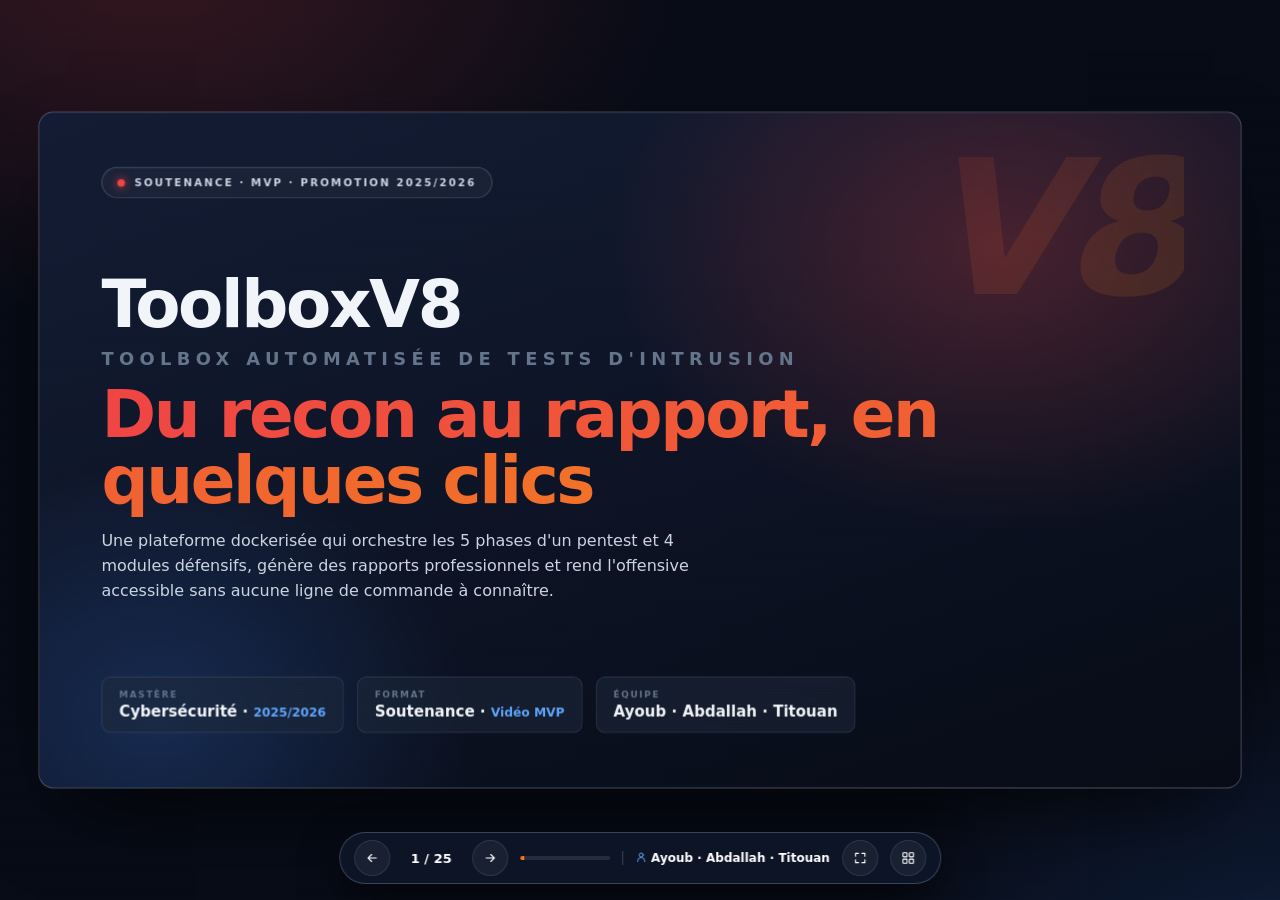
==== presentation-toolbox/index.html @ 67c63a6a "Feat: ajout du site web de presentation pour la soutenance Dossier presentation-toolbox/ contenant l" ====
<!DOCTYPE html>
<html lang="fr">

<head>
    <meta charset="UTF-8">
    <meta name="viewport" content="width=device-width, initial-scale=1.0">
    <title>ToolboxV8 · Soutenance Mastère Cybersécurité 2025/2026</title>
    <link rel="stylesheet" href="styles.css">
</head>

<body>

    <!-- ============ SPRITE D'ICÔNES (SVG line, pas d'emoji) ============ -->
    <svg width="0" height="0" style="position:absolute" aria-hidden="true">
        <defs>
            <symbol id="i-shield" viewBox="0 0 24 24"><path d="M12 3l7 3v6c0 4-3 7-7 9-4-2-7-5-7-9V6z"/><path d="M9 12l2 2 4-4"/></symbol>
            <symbol id="i-building" viewBox="0 0 24 24"><path d="M3 21h18M5 21V5a2 2 0 0 1 2-2h6a2 2 0 0 1 2 2v16M19 21V11h-4M9 7h2M9 11h2M9 15h2"/></symbol>
            <symbol id="i-search" viewBox="0 0 24 24"><circle cx="11" cy="11" r="7"/><path d="M21 21l-4.3-4.3"/></symbol>
            <symbol id="i-globe" viewBox="0 0 24 24"><circle cx="12" cy="12" r="9"/><path d="M3 12h18M12 3c2.5 2.7 2.5 15.3 0 18M12 3c-2.5 2.7-2.5 15.3 0 18"/></symbol>
            <symbol id="i-target" viewBox="0 0 24 24"><circle cx="12" cy="12" r="9"/><circle cx="12" cy="12" r="5"/><circle cx="12" cy="12" r="1.5"/></symbol>
            <symbol id="i-alert" viewBox="0 0 24 24"><path d="M12 3l9 16H3z"/><path d="M12 9v4M12 16h.01"/></symbol>
            <symbol id="i-zap" viewBox="0 0 24 24"><path d="M13 2L4 14h7l-1 8 9-12h-7z"/></symbol>
            <symbol id="i-file" viewBox="0 0 24 24"><path d="M14 3H7a2 2 0 0 0-2 2v14a2 2 0 0 0 2 2h10a2 2 0 0 0 2-2V8z"/><path d="M14 3v5h5"/></symbol>
            <symbol id="i-file-check" viewBox="0 0 24 24"><path d="M14 3H7a2 2 0 0 0-2 2v14a2 2 0 0 0 2 2h10a2 2 0 0 0 2-2V8z"/><path d="M14 3v5h5M9 15l2 2 4-4"/></symbol>
            <symbol id="i-cpu" viewBox="0 0 24 24"><rect x="5" y="5" width="14" height="14" rx="2"/><rect x="9" y="9" width="6" height="6"/><path d="M9 2v3M15 2v3M9 19v3M15 19v3M2 9h3M2 15h3M19 9h3M19 15h3"/></symbol>
            <symbol id="i-lock" viewBox="0 0 24 24"><rect x="4" y="10" width="16" height="11" rx="2"/><path d="M8 10V7a4 4 0 0 1 8 0v3"/></symbol>
            <symbol id="i-users" viewBox="0 0 24 24"><path d="M16 21v-2a4 4 0 0 0-4-4H6a4 4 0 0 0-4 4v2"/><circle cx="9" cy="7" r="4"/><path d="M22 21v-2a4 4 0 0 0-3-3.9M16 3.1a4 4 0 0 1 0 7.8"/></symbol>
            <symbol id="i-user" viewBox="0 0 24 24"><circle cx="12" cy="8" r="4"/><path d="M5 21v-1a7 7 0 0 1 14 0v1"/></symbol>
            <symbol id="i-check" viewBox="0 0 24 24"><path d="M4 12l5 5L20 6"/></symbol>
            <symbol id="i-database" viewBox="0 0 24 24"><ellipse cx="12" cy="5" rx="8" ry="3"/><path d="M4 5v14c0 1.7 3.6 3 8 3s8-1.3 8-3V5M4 12c0 1.7 3.6 3 8 3s8-1.3 8-3"/></symbol>
            <symbol id="i-server" viewBox="0 0 24 24"><rect x="3" y="4" width="18" height="7" rx="2"/><rect x="3" y="13" width="18" height="7" rx="2"/><path d="M7 7.5h.01M7 16.5h.01"/></symbol>
            <symbol id="i-terminal" viewBox="0 0 24 24"><rect x="3" y="4" width="18" height="16" rx="2"/><path d="M7 9l3 3-3 3M13 15h4"/></symbol>
            <symbol id="i-key" viewBox="0 0 24 24"><circle cx="8" cy="8" r="5"/><path d="M11.5 11.5L21 21M17 17l2-2M14 14l2-2"/></symbol>
            <symbol id="i-chart" viewBox="0 0 24 24"><path d="M3 3v18h18"/><rect x="7" y="11" width="3" height="6"/><rect x="12" y="7" width="3" height="10"/><rect x="17" y="13" width="3" height="4"/></symbol>
            <symbol id="i-rocket" viewBox="0 0 24 24"><path d="M5 15c-1.5 1.5-2 5-2 5s3.5-.5 5-2M12 3c4 1 7 4 8 8-2 2-5 4-9 5-1-4 1-9 1-13zM9 12l-3-1M12 15l1 3"/><circle cx="14.5" cy="8.5" r="1.5"/></symbol>
            <symbol id="i-network" viewBox="0 0 24 24"><circle cx="12" cy="5" r="2.5"/><circle cx="5" cy="19" r="2.5"/><circle cx="19" cy="19" r="2.5"/><path d="M12 7.5v4M11 13l-4 4M13 13l4 4"/></symbol>
            <symbol id="i-clock" viewBox="0 0 24 24"><circle cx="12" cy="12" r="9"/><path d="M12 7v5l3 2"/></symbol>
            <symbol id="i-info" viewBox="0 0 24 24"><circle cx="12" cy="12" r="9"/><path d="M12 11v5M12 8h.01"/></symbol>
            <symbol id="i-sliders" viewBox="0 0 24 24"><path d="M4 21v-7M4 10V3M12 21v-9M12 8V3M20 21v-5M20 12V3M1 14h6M9 8h6M17 16h6"/></symbol>
            <symbol id="i-clipboard" viewBox="0 0 24 24"><rect x="6" y="4" width="12" height="17" rx="2"/><path d="M9 4V3a1 1 0 0 1 1-1h4a1 1 0 0 1 1 1v1M9 10h6M9 14h5"/></symbol>
            <symbol id="i-book" viewBox="0 0 24 24"><path d="M4 19V5a2 2 0 0 1 2-2h13v15H6a2 2 0 0 0-2 2 2 2 0 0 0 2 2h13"/></symbol>
            <symbol id="i-code" viewBox="0 0 24 24"><path d="M8 7l-5 5 5 5M16 7l5 5-5 5M13 4l-2 16"/></symbol>
            <symbol id="i-bug" viewBox="0 0 24 24"><rect x="8" y="6" width="8" height="12" rx="4"/><path d="M12 6V4M9 8L6 5M15 8l3-3M8 12H3M21 12h-5M9 17l-3 3M15 17l3 3"/></symbol>
            <symbol id="i-git" viewBox="0 0 24 24"><circle cx="6" cy="6" r="2.5"/><circle cx="6" cy="18" r="2.5"/><circle cx="18" cy="9" r="2.5"/><path d="M6 8.5v7M8.3 7.5C12 7 15.5 8 15.5 11"/></symbol>
            <symbol id="i-layers" viewBox="0 0 24 24"><path d="M12 3l9 5-9 5-9-5z"/><path d="M3 13l9 5 9-5M3 17l9 5 9-5"/></symbol>
            <symbol id="i-arrow" viewBox="0 0 24 24"><path d="M5 12h14M13 6l6 6-6 6"/></symbol>
            <symbol id="i-arrow-down" viewBox="0 0 24 24"><path d="M12 5v14M6 13l6 6 6-6"/></symbol>
            <symbol id="i-maximize" viewBox="0 0 24 24"><path d="M4 9V4h5M20 9V4h-5M4 15v5h5M20 15v5h-5"/></symbol>
            <symbol id="i-grid" viewBox="0 0 24 24"><rect x="3" y="3" width="7" height="7" rx="1"/><rect x="14" y="3" width="7" height="7" rx="1"/><rect x="3" y="14" width="7" height="7" rx="1"/><rect x="14" y="14" width="7" height="7" rx="1"/></symbol>
            <symbol id="i-flag" viewBox="0 0 24 24"><path d="M5 21V4M5 4h11l-2 4 2 4H5"/></symbol>
            <symbol id="i-eye" viewBox="0 0 24 24"><path d="M1 12s4-7 11-7 11 7 11 7-4 7-11 7S1 12 1 12z"/><circle cx="12" cy="12" r="3"/></symbol>
            <symbol id="i-play" viewBox="0 0 24 24"><circle cx="12" cy="12" r="9"/><path d="M10 9l5 3-5 3z"/></symbol>
        </defs>
    </svg>

    <div class="deck" id="deck">

        <!-- 1 · COVER -->
        <section class="slide cover" data-speaker="Ayoub · Abdallah · Titouan">
            <div class="cover-wrap">
                <div class="cover-badge"><span class="dot"></span> Soutenance · MVP · Promotion 2025/2026</div>
                <div>
                    <h1 class="cover-title">
                        ToolboxV8
                        <span class="vs">Toolbox automatisée de tests d'intrusion</span>
                        <span class="cover-names">Du recon au rapport, en quelques clics</span>
                    </h1>
                    <p class="cover-sub">Une plateforme dockerisée qui orchestre les 5 phases d'un pentest et 4 modules
                        défensifs, génère des rapports professionnels et rend l'offensive accessible sans aucune ligne de
                        commande à connaître.</p>
                </div>
                <div class="cover-meta">
                    <div class="cover-chip"><div class="l">Mastère</div><div class="v">Cybersécurité · <small>2025/2026</small></div></div>
                    <div class="cover-chip"><div class="l">Format</div><div class="v">Soutenance · <small>Vidéo MVP</small></div></div>
                    <div class="cover-chip"><div class="l">Équipe</div><div class="v">Ayoub · Abdallah · Titouan</div></div>
                </div>
            </div>
        </section>

        <!-- 2 · ÉQUIPE -->
        <section class="slide" data-speaker="Ayoub — L'équipe">
            <span class="who-tag"><svg class="ico"><use href="#i-users"/></svg> <b>L'équipe</b></span>
            <span class="kicker">Présentation</span>
            <h2>L'<span class="accent">équipe</span></h2>
            <p class="narration">Trois profils complémentaires, mais une appropriation partagée de tous les modules.</p>
            <div class="grid-3">
                <div class="card">
                    <div class="head-row"><span class="icon-box off"><svg class="ico ico-lg"><use href="#i-server"/></svg></span><h3>Ayoub</h3></div>
                    <p style="font-size:14px;color:var(--ink);font-weight:700">Architecte &amp; Back-end</p>
                    <p style="font-size:12.5px;color:var(--ink-3);margin-top:4px">Sécurité, API FastAPI, orchestration Docker et intégration des outils offensifs.</p>
                </div>
                <div class="card">
                    <div class="head-row"><span class="icon-box"><svg class="ico ico-lg"><use href="#i-target"/></svg></span><h3>Abdallah</h3></div>
                    <p style="font-size:14px;color:var(--ink);font-weight:700">Intégration offensive &amp; Qualité</p>
                    <p style="font-size:12.5px;color:var(--ink-3);margin-top:4px">Modules de pentest, tests sur cibles, CI/CD et validation end-to-end.</p>
                </div>
                <div class="card">
                    <div class="head-row"><span class="icon-box def"><svg class="ico ico-lg"><use href="#i-eye"/></svg></span><h3>Titouan</h3></div>
                    <p style="font-size:14px;color:var(--ink);font-weight:700">Interface &amp; Reporting</p>
                    <p style="font-size:12.5px;color:var(--ink-3);margin-top:4px">Front Jinja2, ergonomie analyste et génération des rapports PDF.</p>
                </div>
            </div>
            <div class="foot"><strong>Principe :</strong> chaque membre a contribué à tous les modules — appropriation partagée et revue croisée systématique.</div>
        </section>

        <!-- 3 · CONTEXTE CLIENT -->
        <section class="slide" data-speaker="Abdallah — Contexte">
            <span class="who-tag"><svg class="ico"><use href="#i-building"/></svg> <b>Contexte</b></span>
            <span class="kicker">Le besoin</span>
            <h2>Notre <span class="accent">client</span> : une société de cybersécurité offensive</h2>
            <p class="narration">Une entreprise qui réalise des pentests, freinée par des pratiques encore très manuelles.</p>
            <div class="grid-2">
                <div class="card">
                    <div class="head-row"><span class="icon-box"><svg class="ico ico-lg"><use href="#i-shield"/></svg></span><h3>Son activité</h3></div>
                    <ul>
                        <li>Réalise des pentests pour <strong>entreprises privées</strong> et <strong>institutions publiques</strong></li>
                        <li>Cible : détecter les failles avant les attaquants</li>
                        <li>Livre des rapports d'audit à ses clients</li>
                    </ul>
                </div>
                <div class="card crit">
                    <div class="head-row"><span class="icon-box crit"><svg class="ico ico-lg"><use href="#i-clock"/></svg></span><h3>Les pratiques actuelles</h3></div>
                    <ul>
                        <li>Manipulations <strong>manuelles</strong>, outils CLI un par un</li>
                        <li>Pentest <strong>long</strong> — plusieurs heures par cible</li>
                        <li>Résultats <strong>hétérogènes</strong> selon l'analyste</li>
                    </ul>
                </div>
            </div>
            <div class="highlight danger frag"><strong>Impact business :</strong> perte de temps sur des tâches répétitives + perte de crédibilité client quand deux analystes rendent des audits de qualité inégale.</div>
        </section>

        <!-- 4 · LE PROBLÈME -->
        <section class="slide" data-speaker="Titouan — Le problème">
            <span class="who-tag"><svg class="ico"><use href="#i-alert"/></svg> <b>Problème</b></span>
            <span class="kicker">Diagnostic</span>
            <h2>5 <span class="accent">douleurs</span> identifiées</h2>
            <p class="narration">Avant d'écrire la moindre ligne de code, nous avons cartographié ce qui coince réellement.</p>
            <div class="faults five">
                <div class="fault"><div class="ttl"><svg class="ico"><use href="#i-clock"/></svg> Temps perdu</div><p>Des heures passées à retaper des commandes répétitives.</p></div>
                <div class="fault"><div class="ttl"><svg class="ico"><use href="#i-network"/></svg> Hétérogénéité</div><p>Des résultats variables d'un analyste à l'autre.</p></div>
                <div class="fault"><div class="ttl"><svg class="ico"><use href="#i-file"/></svg> Rapports illisibles</div><p>Rédigés à la main, lents, peu exploitables côté client.</p></div>
                <div class="fault"><div class="ttl"><svg class="ico"><use href="#i-terminal"/></svg> Barrière technique</div><p>Outils CLI inaccessibles aux profils juniors.</p></div>
                <div class="fault"><div class="ttl"><svg class="ico"><use href="#i-eye"/></svg> Pas de traçabilité</div><p>Aucune trace claire de qui a lancé quoi, et quand.</p></div>
            </div>
            <div class="highlight frag"><strong>Notre fil rouge :</strong> 5 douleurs → 5 réponses dans une seule plateforme.</div>
        </section>

        <!-- 5 · OBJECTIFS -->
        <section class="slide" data-speaker="Titouan — Objectifs">
            <span class="who-tag"><svg class="ico"><use href="#i-target"/></svg> <b>Cahier des charges</b></span>
            <span class="kicker">Objectifs mesurables</span>
            <h2>5 objectifs, des <span class="accent">cibles chiffrées</span></h2>
            <table class="t">
                <thead><tr><th>Objectif</th><th>Cible</th></tr></thead>
                <tbody>
                    <tr><td>Réduire le temps d'un pentest</td><td><span class="tgt">≥ 40 %</span></td></tr>
                    <tr><td>Standardiser les pratiques</td><td>Flux unique pour tous les analystes</td></tr>
                    <tr><td>Interface analyste-friendly</td><td>0 compétence dev requise</td></tr>
                    <tr><td>Rapports exploitables</td><td>PDF + données structurées</td></tr>
                    <tr><td>Intégration écosystème client</td><td>API REST + Docker</td></tr>
                </tbody>
            </table>
            <div class="highlight frag"><strong>Objectif temps largement dépassé :</strong> 75 % de gain sur recon+scan, et 99 % sur la rédaction de rapport.</div>
        </section>

        <!-- 6 · PÉRIMÈTRE FONCTIONNEL -->
        <section class="slide" data-speaker="Abdallah — Périmètre">
            <span class="who-tag"><svg class="ico"><use href="#i-layers"/></svg> <b>Périmètre</b></span>
            <span class="kicker">Couverture fonctionnelle</span>
            <h2>Les 5 étapes d'un test d'intrusion, <span class="accent">couvertes</span></h2>
            <p class="narration">On suit toujours le même chemin : observer, repérer, vérifier, attaquer, puis fouiller le site web — chaque étape outillée.</p>
            <div class="pipe">
                <div class="node"><span class="step-n">1</span><svg class="ico"><use href="#i-globe"/></svg><div class="nh">OSINT</div><div class="ns">Reconnaissance passive</div></div>
                <div class="arr"><svg class="ico"><use href="#i-arrow"/></svg></div>
                <div class="node"><span class="step-n">2</span><svg class="ico"><use href="#i-target"/></svg><div class="nh">Recon active</div><div class="ns">Nmap, DNS</div></div>
                <div class="arr"><svg class="ico"><use href="#i-arrow"/></svg></div>
                <div class="node"><span class="step-n">3</span><svg class="ico"><use href="#i-alert"/></svg><div class="nh">Scan vulns</div><div class="ns">Nikto, SSLyze</div></div>
                <div class="arr"><svg class="ico"><use href="#i-arrow"/></svg></div>
                <div class="node"><span class="step-n">4</span><svg class="ico"><use href="#i-zap"/></svg><div class="nh">Exploitation</div><div class="ns">SQLmap, Hydra, John</div></div>
                <div class="arr"><svg class="ico"><use href="#i-arrow"/></svg></div>
                <div class="node"><span class="step-n">5</span><svg class="ico"><use href="#i-search"/></svg><div class="nh">Web / API</div><div class="ns">ZAP, Gobuster</div></div>
            </div>
            <div class="highlight frag"><strong>+ un volet défensif :</strong> surveillance opérationnelle (SIEM ELK), plus détection (règles Snort) et blocage (iptables) préparés.</div>
        </section>

        <!-- 7 · ORGANISATION & MÉTHODOLOGIE -->
        <section class="slide" data-speaker="Ayoub — Méthodologie">
            <span class="who-tag"><svg class="ico"><use href="#i-git"/></svg> <b>Organisation</b></span>
            <span class="kicker">Gestion de projet</span>
            <h2>Six mois, en <span class="accent">grandes phases</span></h2>
            <p class="narration">À trois, sur six mois. Pas de sprints rigides : de grandes phases successives, et une coordination au fil de l'eau.</p>
            <div class="tl">
                <div class="step"><div class="d"><svg class="ico"><use href="#i-layers"/></svg> Phase 1</div><div class="h">Le socle</div><p>Architecture Docker, authentification, base de données.</p></div>
                <div class="step"><div class="d"><svg class="ico"><use href="#i-zap"/></svg> Phase 2</div><div class="h">Offensif</div><p>Les 5 outils d'attaque, du recon à l'exploitation.</p></div>
                <div class="step"><div class="d"><svg class="ico"><use href="#i-shield"/></svg> Phase 3</div><div class="h">Défensif</div><p>SIEM ELK, règles Snort, module de réponse.</p></div>
                <div class="step"><div class="d"><svg class="ico"><use href="#i-file-check"/></svg> Phase 4</div><div class="h">Reporting</div><p>Rapports PDF, sécurisation, démos de bout en bout.</p></div>
            </div>
            <div class="grid-2" style="margin-top:14px">
                <div class="card">
                    <div class="head-row"><span class="icon-box"><svg class="ico ico-lg"><use href="#i-users"/></svg></span><h3>Comment on s'est coordonnés</h3></div>
                    <ul style="font-size:13px"><li>Échanges sur <strong>Teams &amp; Discord</strong>, à l'oral</li><li>On se synchronisait <strong>quand c'était nécessaire</strong></li></ul>
                </div>
                <div class="card def">
                    <div class="head-row"><span class="icon-box def"><svg class="ico ico-lg"><use href="#i-git"/></svg></span><h3>Le code</h3></div>
                    <ul style="font-size:13px"><li>Dépôt <strong>GitHub</strong>, avec un <strong>miroir GitLab</strong></li><li>Version stable protégée, travail en cours sur des branches</li><li>Chaque outil <strong>testé sur une cible réelle</strong> avant intégration</li></ul>
                </div>
            </div>
            <div class="highlight frag"><strong>Outils :</strong> GitHub · GitLab · Docker Compose · Discord · Teams · VS Code.</div>
        </section>

        <!-- 8 · ARCHITECTURE -->
        <section class="slide" data-speaker="Ayoub — Architecture">
            <span class="who-tag"><svg class="ico"><use href="#i-network"/></svg> <b>Architecture</b></span>
            <span class="kicker">Comment c'est construit</span>
            <h2>Des briques <span class="accent">isolées</span> qui collaborent</h2>
            <p class="narration">L'analyste ne voit qu'une page web. Derrière, chaque brique fait une seule chose, dans son propre conteneur — comme des pièces séparées d'une maison.</p>
            <div class="arch">
                <div class="row"><div class="box"><svg class="ico"><use href="#i-globe"/></svg> L'analyste, dans son navigateur</div></div>
                <div class="down"></div>
                <div class="row"><div class="box edge"><svg class="ico"><use href="#i-lock"/></svg> Porte d'entrée sécurisée <small>connexion chiffrée HTTPS · Caddy</small></div></div>
                <div class="down"></div>
                <div class="row">
                    <div class="box web"><svg class="ico"><use href="#i-eye"/></svg> Interface <small>les écrans · FastAPI + Jinja2</small></div>
                    <svg class="ico" style="color:var(--muted)"><use href="#i-arrow"/></svg>
                    <div class="box web"><svg class="ico"><use href="#i-code"/></svg> Moteur <small>la logique · API FastAPI</small></div>
                </div>
                <div class="down"></div>
                <div class="row">
                    <div class="box data"><svg class="ico"><use href="#i-database"/></svg> Mémoire <small>base de données · PostgreSQL</small></div>
                    <div class="box data"><svg class="ico"><use href="#i-clock"/></svg> File d'attente <small>Redis</small></div>
                    <svg class="ico" style="color:var(--muted)"><use href="#i-arrow"/></svg>
                    <div class="box worker"><svg class="ico"><use href="#i-cpu"/></svg> Exécuteur <small>lance les outils · Celery + Kali</small></div>
                </div>
                <div class="down"></div>
                <div class="row">
                    <div class="box"><svg class="ico"><use href="#i-bug"/></svg> Outils de pentest</div>
                    <div class="box"><svg class="ico"><use href="#i-search"/></svg> Scanner web <small>ZAP</small></div>
                    <div class="box"><svg class="ico"><use href="#i-server"/></svg> Cible d'entraînement <small>volontairement vulnérable</small></div>
                </div>
                <div class="infra"><svg class="ico"><use href="#i-layers"/></svg> En coulisses : <strong>surveillance &amp; journaux</strong> (ELK) &nbsp;·&nbsp; <strong>stockage des fichiers</strong> (MinIO)</div>
            </div>
            <div class="foot"><strong>Pourquoi séparer interface et moteur ?</strong> C'est plus sûr (chacun cloisonné) et plus simple à brancher dans le système du client.</div>
        </section>

        <!-- 9 · STACK TECHNIQUE -->
        <section class="slide" data-speaker="Ayoub — Stack technique">
            <span class="who-tag"><svg class="ico"><use href="#i-layers"/></svg> <b>Stack</b></span>
            <span class="kicker">Technologies</span>
            <h2>Notre <span class="accent">stack</span> technique</h2>
            <p class="narration">Pour les curieux : des technologies modernes, éprouvées et open source. À retenir : rien d'exotique, tout est standard et maintenable.</p>
            <table class="t">
                <thead><tr><th>Backend</th><th>Frontend</th><th>Infrastructure</th><th>DevOps</th></tr></thead>
                <tbody>
                    <tr><td>Python 3.11</td><td>Jinja2</td><td>PostgreSQL 16</td><td>Docker Compose</td></tr>
                    <tr><td>FastAPI</td><td>HTML / CSS vanilla</td><td>Redis 7</td><td>Caddy 2 (HTTPS)</td></tr>
                    <tr><td>SQLAlchemy 2</td><td>Lucide icons</td><td>MinIO (S3)</td><td>GitHub Actions</td></tr>
                    <tr><td>Celery 5</td><td>Chart.js</td><td>Elasticsearch 8</td><td>GitLab CI</td></tr>
                    <tr><td>ReportLab 4</td><td>—</td><td>Kali Rolling (worker)</td><td>—</td></tr>
                </tbody>
            </table>
            <div class="highlight frag"><strong>Pour les démos :</strong> un scanner web (OWASP ZAP) et une cible volontairement vulnérable sont déjà inclus — tout est prêt à l'emploi.</div>
        </section>

        <!-- 10 · LES MODULES -->
        <section class="slide" data-speaker="Abdallah — Les modules">
            <span class="who-tag"><svg class="ico"><use href="#i-grid"/></svg> <b>Modules</b></span>
            <span class="kicker">Cœur fonctionnel</span>
            <h2>5 modules <span class="brand-off">offensifs</span> · 4 modules <span class="brand-def">défensifs</span></h2>
            <div class="grid-2">
                <div class="card off">
                    <div class="head-row"><span class="icon-box off"><svg class="ico ico-lg"><use href="#i-zap"/></svg></span><h3>Offensifs</h3></div>
                    <ul style="font-size:13.5px">
                        <li><strong>passive_recon</strong> — Google Dorks (18 templates)</li>
                        <li><strong>recon</strong> — Nmap, DNS, whois, WhatWeb</li>
                        <li><strong>scan</strong> — Nmap NSE, Nikto, SSLyze</li>
                        <li><strong>exploit</strong> — SQLmap, Hydra, John (304 formats)</li>
                        <li><strong>web_scan</strong> — OWASP ZAP, Gobuster</li>
                    </ul>
                </div>
                <div class="card def">
                    <div class="head-row"><span class="icon-box def"><svg class="ico ico-lg"><use href="#i-shield"/></svg></span><h3>Défensifs</h3></div>
                    <ul style="font-size:13.5px">
                        <li><strong>siem</strong> — Elasticsearch + Logstash + Kibana</li>
                        <li><strong>ids</strong> — Snort 3 (règles préparées)</li>
                        <li><strong>response</strong> — iptables, isolation host</li>
                        <li><strong>forensic</strong> — ClamAV, VirusTotal API</li>
                    </ul>
                </div>
            </div>
            <div class="highlight frag"><strong>Pour l'analyste :</strong> chaque outil = des chips <span class="chip q">Quick</span> <span class="chip s">Standard</span> <span class="chip f">Full</span> &nbsp;— zéro CLI à connaître.</div>
        </section>

        <!-- 11 · DÉMO 1 · OSINT -->
        <section class="slide" data-speaker="Titouan — Démo OSINT">
            <span class="who-tag"><svg class="ico"><use href="#i-globe"/></svg> <b>Démo 1</b></span>
            <div class="demo-flag"><span class="live-dot"></span> <svg class="ico"><use href="#i-play"/></svg> Démo live à montrer</div>
            <span class="kicker">Reconnaissance passive · passive_recon · Google Dorks</span>
            <h2>Tout savoir sur une cible, <span class="accent">sans la toucher</span></h2>
            <p class="narration">L'OSINT, c'est chercher des infos publiques. On tape un mot-clé, l'outil prépare les bonnes recherches Google à notre place.</p>
            <div class="two-col demo">
                <div>
                    <div class="video-slot">
                        <!-- Vidéo prête ? Décommentez la ligne ci-dessous (fichier à placer dans videos/) : -->
                        <!-- <video controls preload="metadata" src="videos/demo-osint.mp4"></video> -->
                        <div class="vs-ph">
                            <div class="ring"><svg class="ico"><use href="#i-play"/></svg></div>
                            <div class="t">Vidéo de démo · OSINT</div>
                            <div class="s">Déposez <code>videos/demo-osint.mp4</code></div>
                        </div>
                    </div>
                </div>
                <div>
                    <ul style="margin-top:4px">
                        <li>Cible en <strong>champ libre</strong> — nom, marque, sujet, pas besoin de domaine</li>
                        <li><strong>18 dorks Google</strong> répartis en 3 catégories</li>
                        <li>Ouverture <strong>multi-onglets automatique</strong> des résultats</li>
                    </ul>
                    <div class="highlight ok frag" style="margin-top:16px"><strong>100 % passif :</strong> zéro paquet envoyé vers la cible. Conforme RGPD.</div>
                </div>
            </div>
        </section>

        <!-- 12 · DÉMO 2 · SQLMAP -->
        <section class="slide" data-speaker="Abdallah — Démo SQLmap">
            <span class="who-tag"><svg class="ico"><use href="#i-database"/></svg> <b>Démo 2</b></span>
            <div class="demo-flag"><span class="live-dot"></span> <svg class="ico"><use href="#i-play"/></svg> Démo live à montrer</div>
            <span class="kicker">Attaque · Base de données · SQLmap</span>
            <h2>SQLmap : faire « avouer » une <span class="accent">base de données</span></h2>
            <p class="narration">Une injection SQL, c'est glisser une question piégée dans un site pour lui faire révéler ses données. L'outil teste ça tout seul.</p>
            <div class="two-col demo">
                <div>
                    <div class="video-slot">
                        <!-- Vidéo prête ? Décommentez la ligne ci-dessous (fichier à placer dans videos/) : -->
                        <!-- <video controls preload="metadata" src="videos/demo-sqlmap.mp4"></video> -->
                        <div class="vs-ph">
                            <div class="ring"><svg class="ico"><use href="#i-play"/></svg></div>
                            <div class="t">Vidéo de démo · SQLmap</div>
                            <div class="s">Déposez <code>videos/demo-sqlmap.mp4</code></div>
                        </div>
                    </div>
                </div>
                <div>
                    <ul style="margin-top:4px">
                        <li><strong>3 types d'injection</strong> détectés : Boolean, Time-based, Stacked queries</li>
                        <li>SGBD identifié : <strong>Microsoft SQL Server 2014</strong></li>
                        <li>Stack web reconstituée : IIS 8.5, ASP.NET, Django</li>
                    </ul>
                    <div class="highlight frag" style="margin-top:16px"><strong>Détection complète + payload exact en ~5 min</strong> — contre ~30 min en manuel.</div>
                </div>
            </div>
        </section>

        <!-- 13 · DÉMO 3 · HYDRA -->
        <section class="slide" data-speaker="Ayoub — Démo Hydra">
            <span class="who-tag"><svg class="ico"><use href="#i-key"/></svg> <b>Démo 3</b></span>
            <div class="demo-flag"><span class="live-dot"></span> <svg class="ico"><use href="#i-play"/></svg> Démo live à montrer</div>
            <span class="kicker">Attaque · Mots de passe · Hydra</span>
            <h2>Hydra : un mot de passe faible tombe en <span class="accent">1 seconde</span></h2>
            <p class="narration">L'outil essaie une liste de mots de passe très vite, jusqu'à trouver le bon. Idéal pour prouver au client qu'un mot de passe trop simple est un vrai danger.</p>
            <div class="two-col demo">
                <div>
                    <div class="video-slot">
                        <!-- Vidéo prête ? Décommentez la ligne ci-dessous (fichier à placer dans videos/) : -->
                        <!-- <video controls preload="metadata" src="videos/demo-hydra.mp4"></video> -->
                        <div class="vs-ph">
                            <div class="ring"><svg class="ico"><use href="#i-play"/></svg></div>
                            <div class="t">Vidéo de démo · Hydra</div>
                            <div class="s">Déposez <code>videos/demo-hydra.mp4</code></div>
                        </div>
                    </div>
                </div>
                <div>
                    <ul style="margin-top:4px">
                        <li>Cible : conteneur <strong>pentest_target</strong> (SSH faible interne à la stack)</li>
                        <li>Wordlist : 5 mots dont le bon → <strong>cracké en 1 s</strong></li>
                        <li>Identifiant trouvé : <code style="color:var(--crit)">pentest_user:toor</code></li>
                        <li>Sur cible réelle + rockyou.txt (14M) : compte faible cassé en quelques minutes</li>
                    </ul>
                    <div class="highlight danger frag" style="margin-top:14px"><strong>Le message client :</strong> démontre concrètement le risque des mots de passe faibles.</div>
                </div>
            </div>
        </section>

        <!-- 14 · DÉMO 4 · JOHN -->
        <section class="slide" data-speaker="Ayoub — Démo John">
            <span class="who-tag"><svg class="ico"><use href="#i-lock"/></svg> <b>Démo 4</b></span>
            <div class="demo-flag"><span class="live-dot"></span> <svg class="ico"><use href="#i-play"/></svg> Démo live à montrer</div>
            <span class="kicker">Attaque · Mots de passe chiffrés · John the Ripper</span>
            <h2>John the Ripper : retrouver un mot de passe <span class="accent">chiffré</span></h2>
            <p class="narration">Les mots de passe sont stockés sous forme « brouillée » (un hash). John retrouve le mot de passe d'origine à partir de cette empreinte.</p>
            <div class="two-col demo">
                <div>
                    <div class="video-slot">
                        <!-- Vidéo prête ? Décommentez la ligne ci-dessous (fichier à placer dans videos/) : -->
                        <!-- <video controls preload="metadata" src="videos/demo-john.mp4"></video> -->
                        <div class="vs-ph">
                            <div class="ring"><svg class="ico"><use href="#i-play"/></svg></div>
                            <div class="t">Vidéo de démo · John</div>
                            <div class="s">Déposez <code>videos/demo-john.mp4</code></div>
                        </div>
                    </div>
                    <table class="t" style="margin-top:12px">
                        <thead><tr><th>Format</th><th>Usage</th></tr></thead>
                        <tbody>
                            <tr><td>bcrypt</td><td>bases de données modernes</td></tr>
                            <tr><td>sha512crypt</td><td>/etc/shadow Linux</td></tr>
                            <tr><td>NTLM</td><td>Windows</td></tr>
                            <tr><td>KeePass / ZIP</td><td>coffres &amp; archives protégées</td></tr>
                        </tbody>
                    </table>
                </div>
                <div>
                    <ul style="margin-top:4px">
                        <li>Hash MD5 : <code style="color:var(--blue-2);font-size:11px">21232f29…801fc3</code></li>
                        <li>Format : <strong>raw-md5</strong></li>
                        <li>Mot de passe trouvé : <code style="color:var(--crit)">admin</code> — <strong>0 seconde</strong></li>
                    </ul>
                    <div class="highlight frag" style="margin-top:16px"><strong>304 formats supportés</strong> par John jumbo — du shadow Linux aux coffres KeePass.</div>
                </div>
            </div>
        </section>

        <!-- 15 · DÉMO 5 · ZAP -->
        <section class="slide" data-speaker="Abdallah — Démo ZAP">
            <span class="who-tag"><svg class="ico"><use href="#i-search"/></svg> <b>Démo 5</b></span>
            <div class="demo-flag"><span class="live-dot"></span> <svg class="ico"><use href="#i-play"/></svg> Démo live à montrer</div>
            <span class="kicker">Audit de site web · OWASP ZAP</span>
            <h2>OWASP ZAP : <span class="accent">105 alertes</span> en 55 s</h2>
            <p class="narration">L'outil parcourt un site et liste automatiquement ses faiblesses, classées par niveau de gravité.</p>
            <div class="stats">
                <div class="stat"><div class="num count" data-count="105">0</div><div class="lbl">Alertes trouvées</div></div>
                <div class="stat"><div class="num blue count" data-count="14">0</div><div class="lbl">Types d'alertes uniques</div></div>
                <div class="stat"><div class="num ok count" data-count="55" data-suffix=" s">0</div><div class="lbl">Durée d'exécution</div></div>
            </div>
            <div class="two-col demo" style="margin-top:6px">
                <div>
                    <div class="video-slot">
                        <!-- Vidéo prête ? Décommentez la ligne ci-dessous (fichier à placer dans videos/) : -->
                        <!-- <video controls preload="metadata" src="videos/demo-zap.mp4"></video> -->
                        <div class="vs-ph">
                            <div class="ring"><svg class="ico"><use href="#i-play"/></svg></div>
                            <div class="t">Vidéo de démo · OWASP ZAP</div>
                            <div class="s">Déposez <code>videos/demo-zap.mp4</code></div>
                        </div>
                    </div>
                </div>
                <div class="card">
                    <div class="head-row"><span class="icon-box"><svg class="ico ico-lg"><use href="#i-alert"/></svg></span><h3>Sévérités relevées</h3></div>
                    <div class="sevbadges">
                        <div class="sevline"><span class="sevdot m"></span><strong>Medium</strong> — CSP missing · Anti-clickjacking · Anti-CSRF</div>
                        <div class="sevline"><span class="sevdot l"></span><strong>Low</strong> — Server version leak · X-Powered-By · X-Content-Type</div>
                        <div class="sevline"><span class="sevdot i"></span><strong>Info</strong> — User Agent Fuzzer · XSS potentielles</div>
                    </div>
                </div>
            </div>
            <div class="highlight frag"><strong>Aucune intervention manuelle :</strong> l'analyste lance, ToolboxV8 attend la fin et remonte le résultat.</div>
        </section>

        <!-- 16 · DÉMO 6 · GOBUSTER -->
        <section class="slide" data-speaker="Abdallah — Démo Gobuster">
            <span class="who-tag"><svg class="ico"><use href="#i-search"/></svg> <b>Démo 6</b></span>
            <div class="demo-flag"><span class="live-dot"></span> <svg class="ico"><use href="#i-play"/></svg> Démo live à montrer</div>
            <span class="kicker">Pages cachées d'un site · Gobuster</span>
            <h2>Gobuster : trouver les <span class="accent">pages cachées</span> d'un site</h2>
            <p class="narration">Beaucoup de sites laissent traîner des pages oubliées ou sensibles. L'outil les débusque en testant des centaines de noms d'adresses.</p>
            <div class="two-col demo">
                <div>
                    <div class="video-slot">
                        <!-- Vidéo prête ? Décommentez la ligne ci-dessous (fichier à placer dans videos/) : -->
                        <!-- <video controls preload="metadata" src="videos/demo-gobuster.mp4"></video> -->
                        <div class="vs-ph">
                            <div class="ring"><svg class="ico"><use href="#i-play"/></svg></div>
                            <div class="t">Vidéo de démo · Gobuster</div>
                            <div class="s">Déposez <code>videos/demo-gobuster.mp4</code></div>
                        </div>
                    </div>
                </div>
                <div>
                    <ul style="margin-top:4px">
                        <li><code style="color:var(--crit)">/_vti_pvt</code> — admin FrontPage Microsoft (legacy, à patcher)</li>
                        <li><code>/cgi-bin</code>, <code>/cgi.bin</code> — répertoires CGI</li>
                        <li><code>/templates/</code>, <code>/aspnet_client/</code> — exposition de structure</li>
                        <li><code>/robots.txt</code> — informations bots</li>
                    </ul>
                    <div class="highlight frag" style="margin-top:16px"><strong>Scan en 30 s</strong> — wordlist dirb <code>common.txt</code>.</div>
                </div>
            </div>
        </section>

        <!-- 17 · SÉCURITÉ DE LA TOOLBOX -->
        <section class="slide" data-speaker="Ayoub — Sécurité">
            <span class="who-tag"><svg class="ico"><use href="#i-shield"/></svg> <b>Sécurité</b></span>
            <span class="kicker">Sécurité interne</span>
            <h2><span class="accent">ToolboxV8</span> se protège elle-même</h2>
            <p class="narration">Un outil de pentest est une cible de choix. Nous lui avons appliqué les bonnes pratiques que nous recommandons à nos clients.</p>
            <div class="grid-4">
                <div class="card def">
                    <div class="head-row"><span class="icon-box def"><svg class="ico ico-lg"><use href="#i-user"/></svg></span><h3>Prouver qui on est</h3></div>
                    <ul style="font-size:12.5px"><li>Connexion par jeton sécurisé <span style="color:var(--muted)">(JWT)</span></li><li>Mots de passe jamais en clair <span style="color:var(--muted)">(bcrypt)</span></li></ul>
                </div>
                <div class="card def">
                    <div class="head-row"><span class="icon-box def"><svg class="ico ico-lg"><use href="#i-users"/></svg></span><h3>Qui a droit à quoi</h3></div>
                    <ul style="font-size:12.5px"><li>3 niveaux : admin · analyste · lecture <span style="color:var(--muted)">(RBAC)</span></li><li>Vérifié à chaque action</li></ul>
                </div>
                <div class="card">
                    <div class="head-row"><span class="icon-box"><svg class="ico ico-lg"><use href="#i-lock"/></svg></span><h3>Protéger les secrets</h3></div>
                    <ul style="font-size:12.5px"><li>Données sensibles chiffrées <span style="color:var(--muted)">(Fernet)</span></li><li>Connexion chiffrée <span style="color:var(--muted)">(HTTPS · Caddy)</span></li></ul>
                </div>
                <div class="card">
                    <div class="head-row"><span class="icon-box"><svg class="ico ico-lg"><use href="#i-clipboard"/></svg></span><h3>Tout est tracé</h3></div>
                    <ul style="font-size:12.5px"><li>Journal d'audit horodaté <span style="color:var(--muted)">(AuditLog)</span></li><li>Événements indexés dans ELK</li></ul>
                </div>
            </div>
            <div class="highlight frag"><strong>Détaillé dans le rapport :</strong> 7 politiques de sécurité formalisées, de l'accès au chiffrement.</div>
        </section>

        <!-- 18 · PIPELINE DÉFENSIF -->
        <section class="slide" data-speaker="Ayoub — Défensif / SIEM">
            <span class="who-tag"><svg class="ico"><use href="#i-shield"/></svg> <b>Défensif</b></span>
            <span class="kicker">Surveiller &amp; réagir</span>
            <h2>Détecter une attaque, puis la <span class="accent">bloquer</span></h2>
            <p class="narration">Voici la chaîne défensive <strong>visée</strong>. Soyons clairs : en vert ce qui tourne déjà, en orange ce qui est préparé mais pas encore branché.</p>
            <div class="flow">
                <div class="fbox atk">Attaquant</div>
                <span class="farr"><svg class="ico"><use href="#i-arrow"/></svg></span>
                <div class="fbox" style="border-color:rgba(245,158,11,.5)">Détection<small>Snort · règles écrites</small></div>
                <span class="farr"><svg class="ico"><use href="#i-arrow"/></svg></span>
                <div class="fbox resp">Collecte &amp; journal<small>Logstash + Elasticsearch</small></div>
                <span class="farr"><svg class="ico"><use href="#i-arrow"/></svg></span>
                <div class="fbox resp">Tableau de bord<small>/siem · analyste</small></div>
            </div>
            <div class="flow">
                <div class="fbox" style="border-color:rgba(245,158,11,.5)">Réaction<small>block_ip() · iptables</small></div>
                <span class="farr"><svg class="ico"><use href="#i-arrow"/></svg></span>
                <div class="fbox" style="border-color:rgba(245,158,11,.5)">Attaquant coupé<small>aujourd'hui : simulé</small></div>
            </div>
            <div class="grid-2" style="margin-top:10px">
                <div class="card ok"><div class="head-row"><span class="icon-box ok"><svg class="ico ico-lg"><use href="#i-check"/></svg></span><h3>Ce qui tourne</h3></div><p style="font-size:12.5px;color:var(--ink-3)"><strong>SIEM ELK opérationnel</strong> : les événements remontent et s'affichent dans le tableau de bord <code style="color:var(--blue-2)">/siem</code>.</p></div>
                <div class="card"><div class="head-row"><span class="icon-box"><svg class="ico ico-lg"><use href="#i-sliders"/></svg></span><h3>Ce qui est préparé</h3></div><p style="font-size:12.5px;color:var(--ink-3)"><strong>Snort</strong> : 9 règles écrites, conteneur non déployé. <strong>Blocage iptables</strong> : codé, mais simulé hors hôte Linux.</p></div>
            </div>
            <div class="foot"><strong>On joue franc-jeu :</strong> la surveillance est bien réelle ; la détection Snort et le blocage automatique sont notre prochaine étape (voir roadmap).</div>
        </section>

        <!-- 19 · DÉMO SIEM (en direct, sans vidéo) -->
        <section class="slide" data-speaker="Ayoub — Démo SIEM">
            <span class="who-tag"><svg class="ico"><use href="#i-chart"/></svg> <b>SIEM</b></span>
            <div class="demo-flag"><span class="live-dot"></span> <svg class="ico"><use href="#i-play"/></svg> Démo en direct (manuelle)</div>
            <span class="kicker">Défensif · Tableau de bord /siem</span>
            <h2>Le <span class="accent">SIEM</span> en direct</h2>
            <p class="narration">Je bascule sur le tableau de bord <code style="color:var(--blue-2)">/siem</code> : il agrège en temps réel tout ce que la toolbox a fait, et surveille la santé de la stack ELK.</p>
            <div class="two-col demo">
                <div>
                    <div class="mock">
                        <div class="bar"><span class="d r"></span><span class="d y"></span><span class="d g"></span><span class="ttl">ToolboxV8 — /siem · tableau de bord</span></div>
                        <div class="body" style="font-size:12px">
                            <div style="display:flex;gap:6px;flex-wrap:wrap;margin-bottom:12px">
                                <span class="chip q">● Elasticsearch</span><span class="chip q">● Logstash</span><span class="chip q">● Kibana</span>
                                <span class="chip q">● MinIO</span><span class="chip q">● Redis</span><span class="chip q">● Postgres</span>
                            </div>
                            <div style="display:grid;grid-template-columns:repeat(3,1fr);gap:8px;margin-bottom:12px">
                                <div style="text-align:center;border:1px solid var(--stroke);border-radius:8px;padding:8px 6px"><div style="font-size:20px;font-weight:800;color:var(--blue-2)">24</div><div style="color:var(--ink-3);font-size:10px">scans 24&nbsp;h</div></div>
                                <div style="text-align:center;border:1px solid var(--stroke);border-radius:8px;padding:8px 6px"><div style="font-size:20px;font-weight:800;color:var(--ok)">96&nbsp;%</div><div style="color:var(--ink-3);font-size:10px">taux de réussite</div></div>
                                <div style="text-align:center;border:1px solid var(--stroke);border-radius:8px;padding:8px 6px"><div style="font-size:15px;font-weight:800;color:var(--ok)">nominal</div><div style="color:var(--ink-3);font-size:10px">niveau d'alerte</div></div>
                            </div>
                            <div style="color:var(--ink-3);font-size:10px;margin-bottom:5px">Scans sur 24&nbsp;h</div>
                            <div style="display:flex;align-items:flex-end;gap:3px;height:40px"><span style="flex:1;height:20%;background:var(--grad);border-radius:2px;opacity:.85"></span><span style="flex:1;height:35%;background:var(--grad);border-radius:2px;opacity:.85"></span><span style="flex:1;height:28%;background:var(--grad);border-radius:2px;opacity:.85"></span><span style="flex:1;height:50%;background:var(--grad);border-radius:2px;opacity:.85"></span><span style="flex:1;height:42%;background:var(--grad);border-radius:2px;opacity:.85"></span><span style="flex:1;height:65%;background:var(--grad);border-radius:2px;opacity:.85"></span><span style="flex:1;height:55%;background:var(--grad);border-radius:2px;opacity:.85"></span><span style="flex:1;height:80%;background:var(--grad);border-radius:2px;opacity:.85"></span><span style="flex:1;height:60%;background:var(--grad);border-radius:2px;opacity:.85"></span><span style="flex:1;height:45%;background:var(--grad);border-radius:2px;opacity:.85"></span><span style="flex:1;height:70%;background:var(--grad);border-radius:2px;opacity:.85"></span><span style="flex:1;height:52%;background:var(--grad);border-radius:2px;opacity:.85"></span><span style="flex:1;height:38%;background:var(--grad);border-radius:2px;opacity:.85"></span><span style="flex:1;height:30%;background:var(--grad);border-radius:2px;opacity:.85"></span></div>
                        </div>
                    </div>
                </div>
                <div>
                    <ul style="margin-top:4px;font-size:13px">
                        <li><strong>Santé de la stack ELK</strong> surveillée en direct (6 services)</li>
                        <li><strong>Timeline 24&nbsp;h</strong>, répartition par module, top 5 des cibles</li>
                        <li><strong>Activité récente</strong> : les 10 derniers scans — qui, quoi, quand</li>
                        <li>Alimenté automatiquement par <strong>chaque scan lancé</strong></li>
                    </ul>
                    <div class="highlight frag" style="margin-top:14px"><strong>+ réponse active :</strong> un blocage d'IP (<code>block_ip</code>) écrit un événement indexé, consultable dans <strong>Kibana</strong>.</div>
                </div>
            </div>
        </section>

        <!-- 20 · DÉMO 7 · RAPPORT PDF -->
        <section class="slide" data-speaker="Titouan — Démo Rapport">
            <span class="who-tag"><svg class="ico"><use href="#i-file-check"/></svg> <b>Démo 7</b></span>
            <div class="demo-flag"><span class="live-dot"></span> <svg class="ico"><use href="#i-play"/></svg> Démo live à montrer</div>
            <span class="kicker">Le livrable client</span>
            <h2>Un rapport <span class="accent">prêt à envoyer</span> en 2 secondes</h2>
            <p class="narration">Le plus chronophage d'un pentest, c'est écrire le rapport. Ici, il se génère tout seul à partir des résultats.</p>
            <div class="two-col demo">
                <div>
                    <div class="video-slot">
                        <!-- Vidéo prête ? Décommentez la ligne ci-dessous (fichier à placer dans videos/) : -->
                        <!-- <video controls preload="metadata" src="videos/demo-rapport.mp4"></video> -->
                        <div class="vs-ph">
                            <div class="ring"><svg class="ico"><use href="#i-play"/></svg></div>
                            <div class="t">Vidéo de démo · Rapport PDF</div>
                            <div class="s">Déposez <code>videos/demo-rapport.mp4</code></div>
                        </div>
                    </div>
                </div>
                <div>
                    <ul style="margin-top:4px;font-size:13.5px">
                        <li>Page de garde + <strong>synthèse exécutive</strong> (encart CODIR)</li>
                        <li>Statistiques + déroulé technique par outil</li>
                        <li>Sortie console brute <strong>préservée</strong> (copier-coller utilisable)</li>
                        <li>Tableau synthétique + recommandations</li>
                        <li>Palette slate, blocs de code lisibles partout</li>
                    </ul>
                    <div class="highlight ok frag" style="margin-top:14px"><strong>Génération en 2 secondes</strong> depuis l'interface — 99 % de temps gagné sur la rédaction.</div>
                </div>
            </div>
        </section>

        <!-- 21 · KPIs -->
        <section class="slide" data-speaker="Titouan — KPIs">
            <span class="who-tag"><svg class="ico"><use href="#i-chart"/></svg> <b>KPIs</b></span>
            <span class="kicker">Résultats chiffrés</span>
            <h2>Les chiffres <span class="accent">atteints</span></h2>
            <div class="stats">
                <div class="stat"><div class="num count" data-count="75" data-suffix=" %">0</div><div class="lbl">Gain de temps recon + scan</div></div>
                <div class="stat"><div class="num count" data-count="99" data-suffix=" %">0</div><div class="lbl">Gain de temps reporting</div></div>
                <div class="stat"><div class="num blue count" data-count="105">0</div><div class="lbl">Vulnérabilités ZAP trouvées</div></div>
                <div class="stat"><div class="num ok">0 crash</div><div class="lbl">sur 50 scans enchaînés</div></div>
            </div>
            <div class="grid-2" style="margin-top:6px">
                <div class="card"><div class="head-row"><span class="icon-box"><svg class="ico ico-lg"><use href="#i-clock"/></svg></span><h3>Rapidité</h3></div><p style="font-size:13px;color:var(--ink-3)">Temps moyen pour lancer un pentest : <strong style="color:var(--ink)">&lt; 30 secondes</strong> depuis l'UI.</p></div>
                <div class="card"><div class="head-row"><span class="icon-box"><svg class="ico ico-lg"><use href="#i-terminal"/></svg></span><h3>Ergonomie</h3></div><p style="font-size:13px;color:var(--ink-3)"><strong style="color:var(--ink)">0 commande CLI</strong> à apprendre côté analyste.</p></div>
            </div>
            <div class="foot"><strong>Objectif cahier des charges (≥ 40 %) largement dépassé.</strong></div>
        </section>

        <!-- 22 · LIMITES -->
        <section class="slide" data-speaker="Abdallah — Limites">
            <span class="who-tag"><svg class="ico"><use href="#i-alert"/></svg> <b>Limites</b></span>
            <span class="kicker">Transparence</span>
            <h2>Ce que nous <span class="accent">assumons</span> comme limite</h2>
            <p class="narration">Tout est documenté dans le rapport et défendable à l'oral — nous préférons être transparents.</p>
            <div class="grid-3">
                <div class="card">
                    <div class="head-row"><span class="icon-box"><svg class="ico ico-lg"><use href="#i-cpu"/></svg></span><h3>Metasploit</h3></div>
                    <ul style="font-size:12.5px"><li>Intégré (boîte à outils d'exploitation)</li><li>Son moteur doit être démarré à la main</li></ul>
                    <p class="fix-line" style="font-size:11.5px;color:var(--ok);margin-top:8px"><strong>Solution :</strong> le lancer automatiquement</p>
                </div>
                <div class="card">
                    <div class="head-row"><span class="icon-box"><svg class="ico ico-lg"><use href="#i-shield"/></svg></span><h3>Snort (détection d'intrusion)</h3></div>
                    <ul style="font-size:12.5px"><li>9 règles écrites et prêtes</li><li>Ne tourne pas sur notre PC de test (Windows)</li></ul>
                    <p class="fix-line" style="font-size:11.5px;color:var(--ok);margin-top:8px"><strong>Solution :</strong> un vrai serveur Linux</p>
                </div>
                <div class="card">
                    <div class="head-row"><span class="icon-box"><svg class="ico ico-lg"><use href="#i-database"/></svg></span><h3>Extraction de données</h3></div>
                    <ul style="font-size:12.5px"><li>Limitée à 5 lignes par table, par prudence</li><li>Au-delà, très lent sur une cible distante</li></ul>
                    <p class="fix-line" style="font-size:11.5px;color:var(--ink-3);margin-top:8px"><strong>Choix assumé</strong></p>
                </div>
            </div>
            <div class="foot"><strong>Notre posture :</strong> distinguer ce qui marche, ce qui est prêt, et ce qui est contraint par l'environnement.</div>
        </section>

        <!-- 23 · ROADMAP -->
        <section class="slide" data-speaker="Titouan — Roadmap">
            <span class="who-tag"><svg class="ico"><use href="#i-rocket"/></svg> <b>Roadmap</b></span>
            <span class="kicker">Perspectives d'évolution</span>
            <h2><span class="accent">Roadmap</span></h2>
            <ol class="big-list">
                <li><strong>Metasploit</strong> qui démarre tout seul <small>l'exploitation devient automatique de bout en bout</small></li>
                <li><strong>Snort</strong> sur un vrai serveur Linux <small>la détection d'intrusion tourne en continu</small></li>
                <li>Blocage d'un attaquant <strong>en un clic depuis l'API</strong> <small>la réaction devient automatique</small></li>
                <li>Intégrer <strong>SecLists</strong> <small>des listes de mots de passe et d'adresses bien plus complètes</small></li>
                <li>Un module <strong>IA / Machine Learning</strong> <small>pour trier automatiquement les failles par dangerosité</small></li>
                <li>Connexion <strong>SSO OIDC</strong> <small>se connecter avec son compte d'entreprise</small></li>
            </ol>
        </section>

        <!-- 24 · RÉCAP & IMPACT -->
        <section class="slide" data-speaker="Ayoub — Récap">
            <span class="who-tag"><svg class="ico"><use href="#i-flag"/></svg> <b>Récap</b></span>
            <span class="kicker">Synthèse</span>
            <h2>ToolboxV8 <span class="accent">en chiffres</span></h2>
            <div class="stats">
                <div class="stat"><div class="num count" data-count="9">0</div><div class="lbl">Modules (5 offensifs + 4 défensifs)</div></div>
                <div class="stat"><div class="num blue count" data-count="12">0</div><div class="lbl">Outils intégrés</div></div>
                <div class="stat"><div class="num">6 mois</div><div class="lbl">de développement, en 4 phases</div></div>
                <div class="stat"><div class="num ok">CI/CD</div><div class="lbl">automatique à chaque push</div></div>
            </div>
            <div class="grid-2" style="margin-top:6px">
                <div class="card">
                    <div class="head-row"><span class="icon-box"><svg class="ico ico-lg"><use href="#i-bug"/></svg></span><h3>12 outils orchestrés</h3></div>
                    <p style="font-size:13px;color:var(--ink-3)">Nmap · Nikto · SQLmap · Hydra · John · SSLyze · ZAP · Gobuster · ClamAV…</p>
                </div>
                <div class="card def">
                    <div class="head-row"><span class="icon-box def"><svg class="ico ico-lg"><use href="#i-lock"/></svg></span><h3>Production-ready</h3></div>
                    <p style="font-size:13px;color:var(--ink-3)">HTTPS standard via Caddy (auto-cert) · GitHub Actions + GitLab CI.</p>
                </div>
            </div>
            <div class="highlight frag"><strong>Stack 100 % dockerisée</strong> — déploiement en une seule commande.</div>
        </section>

        <!-- 25 · CONCLUSION -->
        <section class="slide" data-speaker="Titouan — Conclusion">
            <span class="who-tag"><svg class="ico"><use href="#i-users"/></svg> <b>Merci</b></span>
            <span class="kicker">Conclusion &amp; questions</span>
            <h2>Merci pour votre <span class="accent">attention</span></h2>
            <p class="narration">Une plateforme qui transforme des heures de CLI répétitive en quelques clics traçables et un rapport propre.</p>
            <div class="links">
                <span class="link-chip"><svg class="ico"><use href="#i-git"/></svg> <code>github.com/Vyuob/toolbox-m1</code></span>
                <span class="link-chip"><svg class="ico"><use href="#i-clipboard"/></svg> <code>docs/guide_test_outils.txt</code></span>
                <span class="link-chip"><svg class="ico"><use href="#i-book"/></svg> <code>docs/rapport_final_groupe.md</code></span>
            </div>
            <div class="merci frag">Place aux <span>questions</span><br><span style="font-size:15px;font-weight:600;color:var(--ink-3)">Merci à notre tuteur de Mastère et à l'équipe pédagogique. — Ayoub · Abdallah · Titouan</span></div>
        </section>

    </div>

    <div class="ui-bar">
        <button id="prev" title="Précédent (flèche gauche)"><svg class="ico" style="transform:rotate(180deg)"><use href="#i-arrow"/></svg></button>
        <span class="counter"><span id="cur">1</span> / <span id="total">25</span></span>
        <button id="next" title="Suivant (flèche droite)"><svg class="ico"><use href="#i-arrow"/></svg></button>
        <span class="bar-progress"><i id="progress"></i></span>
        <span class="speaker"><svg class="ico" style="color:var(--blue-2)"><use href="#i-user"/></svg> <span id="speaker">Ayoub · Abdallah · Titouan</span></span>
        <button id="fullscreen" title="Plein écran (F)"><svg class="ico"><use href="#i-maximize"/></svg></button>
        <button id="overview" title="Vue d'ensemble (O)"><svg class="ico"><use href="#i-grid"/></svg></button>
    </div>

    <div class="overview" id="overviewPanel"></div>

    <script src="script.js"></script>
</body>

</html>
---- presentation-toolbox/styles.css ----
/* ===================================================================
   TOOLBOXV8 · Soutenance Mastère Cybersécurité 2025/2026
   Direction artistique : "Console offensive", bleu nuit slate,
   accent rouge (offensif) + bleu (défensif), glassmorphism.
   Palette reprise de frontend/static/css/main.css (Design System Toolbox)
   Mécanique reprise du modèle presentation-cnil.
   =================================================================== */

:root {
    /* ---------- Fond & profondeur (bleu nuit Toolbox) ---------- */
    --bg-0: #070b16;
    --bg-1: #0f172a;   /* --bg toolbox */
    --bg-2: #1e293b;   /* --bg-surface */
    --bg-3: #293548;   /* --bg-card */
    --glass: rgba(30, 41, 59, 0.55);
    --glass-2: rgba(41, 53, 72, 0.45);
    --stroke: rgba(148, 163, 184, 0.18);
    --stroke-2: rgba(148, 163, 184, 0.34);

    /* ---------- Encre ---------- */
    --ink: #f1f5f9;
    --ink-2: #cbd5e1;
    --ink-3: #94a3b8;
    --muted: #64748b;

    /* ---------- Accents signature (rouge offensif / bleu) ---------- */
    --red: #ef4444;      /* --accent toolbox */
    --red-2: #f87171;
    --blue: #3b82f6;     /* --accent-2 toolbox */
    --blue-2: #60a5fa;
    --orange: #f59e0b;
    --grad: linear-gradient(120deg, #ef4444 0%, #f59e0b 100%);
    --grad-blue: linear-gradient(120deg, #3b82f6 0%, #22d3ee 100%);
    --grad-soft: linear-gradient(120deg, rgba(239, 68, 68, .18) 0%, rgba(245, 158, 11, .16) 100%);

    /* alias hérités du modèle (mappés vers la palette toolbox) */
    --violet: var(--red);
    --violet-2: var(--red-2);
    --cyan: var(--blue);
    --cyan-2: var(--blue-2);

    /* ---------- Sémantique ---------- */
    --crit: #f43f5e;
    --crit-bg: rgba(244, 63, 94, .14);
    --warn: #f59e0b;
    --warn-bg: rgba(245, 158, 11, .14);
    --ok: #22c55e;
    --ok-bg: rgba(34, 197, 94, .14);
    --info: #3b82f6;

    /* ---------- Géométrie ---------- */
    --w: 1280px;
    --h: 720px;
    --pad-x: 72px;
    --pad-y: 52px;
    --r: 16px;
    --r-sm: 10px;
}

* { box-sizing: border-box; margin: 0; padding: 0; }

html, body {
    height: 100%;
    overflow: hidden;
    background:
        radial-gradient(900px 600px at 12% -5%, rgba(239, 68, 68, .20), transparent 60%),
        radial-gradient(800px 600px at 100% 110%, rgba(59, 130, 246, .16), transparent 55%),
        var(--bg-0);
    font-family: "Inter", "Segoe UI", system-ui, -apple-system, "Helvetica Neue", Arial, sans-serif;
    color: var(--ink);
    -webkit-font-smoothing: antialiased;
    text-rendering: optimizeLegibility;
    font-feature-settings: "ss01", "tnum";
}

/* grain / scanlines subtiles */
body::after {
    content: "";
    position: fixed;
    inset: 0;
    pointer-events: none;
    background-image: repeating-linear-gradient(0deg, rgba(255, 255, 255, .015) 0 1px, transparent 1px 3px);
    mix-blend-mode: overlay;
    opacity: .5;
    z-index: 1;
}

/* ====================================================================
   DECK & SLIDE BASE
   ==================================================================== */
.deck {
    width: 100vw; height: 100vh;
    position: relative; overflow: hidden;
    counter-reset: slidenum;
}

.slide {
    position: absolute;
    top: 50%; left: 50%;
    width: var(--w); height: var(--h);
    transform: translate(-50%, -50%) scale(var(--scale, 1));
    transform-origin: center center;
    background: linear-gradient(180deg, rgba(30, 41, 59, .92) 0%, rgba(15, 23, 42, .96) 100%);
    border: 1px solid var(--stroke);
    border-radius: var(--r);
    padding: var(--pad-y) var(--pad-x);
    display: none;
    flex-direction: column;
    overflow: hidden;
    counter-increment: slidenum;
    box-shadow:
        0 40px 90px -30px rgba(0, 0, 0, .8),
        0 0 0 1px rgba(239, 68, 68, .05),
        inset 0 1px 0 rgba(255, 255, 255, .04);
}

.slide:not(.cover)::before {
    content: "";
    position: absolute;
    top: 0; left: 0; right: 0; height: 3px;
    background: var(--grad);
    opacity: .9;
}

.slide:not(.cover)::after {
    content: "";
    position: absolute;
    top: -120px; right: -120px;
    width: 320px; height: 320px;
    background: radial-gradient(circle, rgba(239, 68, 68, .16), transparent 65%);
    pointer-events: none;
}

.slide.active {
    display: flex;
    animation: slideIn .5s cubic-bezier(.2, .75, .25, 1);
}

@keyframes slideIn {
    from { opacity: 0; transform: translate(-50%, -47%) scale(calc(var(--scale, 1) * .98)); filter: blur(6px); }
    to   { opacity: 1; transform: translate(-50%, -50%) scale(var(--scale, 1)); filter: blur(0); }
}

.slide:not(.cover) .slide-num {
    position: absolute;
    bottom: 18px; right: 26px;
    font-size: 11px; font-weight: 700;
    letter-spacing: .14em;
    color: var(--ink-3);
    font-variant-numeric: tabular-nums;
    padding: 5px 12px;
    border: 1px solid var(--stroke);
    border-radius: 100px;
    background: rgba(255, 255, 255, .03);
    z-index: 3;
}

.kicker {
    display: inline-flex; align-items: center; gap: 8px;
    font-size: 11px; font-weight: 700;
    letter-spacing: .22em; text-transform: uppercase;
    color: var(--blue-2);
    margin-bottom: 14px;
}
.kicker::before {
    content: "";
    width: 22px; height: 2px;
    background: var(--grad);
    border-radius: 2px;
}

/* ====================================================================
   TYPOGRAPHIE
   ==================================================================== */
h1 { font-size: 58px; font-weight: 800; line-height: 1.02; letter-spacing: -.03em; }

h2 {
    font-size: 31px; font-weight: 800;
    letter-spacing: -.02em; line-height: 1.12;
    margin-bottom: 20px; padding-bottom: 14px;
    position: relative; color: var(--ink);
}
h2::after {
    content: ""; position: absolute; bottom: 0; left: 0;
    width: 70px; height: 3px; border-radius: 3px;
    background: var(--grad);
}
h2 .accent { background: var(--grad); -webkit-background-clip: text; background-clip: text; color: transparent; }

h3 {
    font-size: 12px; font-weight: 800;
    letter-spacing: .12em; text-transform: uppercase;
    color: var(--red-2); margin-bottom: 12px;
}

p { font-size: 15px; line-height: 1.6; color: var(--ink-2); }
strong { color: var(--ink); font-weight: 700; }
em { color: var(--blue-2); font-style: normal; }

.narration {
    font-size: 14px; color: var(--ink-3); font-style: italic;
    line-height: 1.5; margin: -6px 0 20px; max-width: 92%;
    border-left: 2px solid var(--stroke-2); padding-left: 14px;
}
.narration strong { color: var(--blue-2); font-style: normal; }

/* ====================================================================
   COVER
   ==================================================================== */
.slide.cover {
    padding: 0; border: 1px solid var(--stroke-2);
    background:
        radial-gradient(700px 500px at 80% 20%, rgba(239, 68, 68, .26), transparent 60%),
        radial-gradient(600px 500px at 10% 90%, rgba(59, 130, 246, .22), transparent 55%),
        linear-gradient(160deg, #131c34 0%, #070b16 100%);
}
.cover-wrap {
    height: 100%; display: flex; flex-direction: column;
    justify-content: space-between; padding: 58px 66px; position: relative;
}
.cover-wrap::before {
    content: "V8"; position: absolute; top: 24px; right: 60px;
    font-size: 200px; font-weight: 800; line-height: 1; font-style: italic;
    background: var(--grad); -webkit-background-clip: text; background-clip: text;
    color: transparent; opacity: .12; letter-spacing: -.04em;
}
.cover-badge {
    align-self: flex-start;
    display: inline-flex; align-items: center; gap: 10px;
    font-size: 11px; font-weight: 700; letter-spacing: .2em; text-transform: uppercase;
    color: var(--ink-2);
    padding: 9px 16px; border-radius: 100px;
    border: 1px solid var(--stroke-2);
    background: rgba(255, 255, 255, .04);
    backdrop-filter: blur(8px);
}
.cover-badge .dot { width: 8px; height: 8px; border-radius: 50%; background: var(--red); box-shadow: 0 0 10px var(--red); }

.cover-title { font-size: 70px; font-weight: 800; line-height: 1.0; letter-spacing: -.035em; margin: 0 0 16px; }
.cover-title .vs {
    display: block; font-size: 19px; font-weight: 700; letter-spacing: .3em;
    color: var(--muted); margin: 14px 0; text-transform: uppercase;
}
.cover-names {
    background: var(--grad); -webkit-background-clip: text; background-clip: text; color: transparent;
}
.cover-sub { font-size: 17px; color: var(--ink-2); max-width: 660px; line-height: 1.55; }

.cover-meta { display: flex; gap: 14px; flex-wrap: wrap; }
.cover-chip {
    padding: 12px 18px; border-radius: var(--r-sm);
    border: 1px solid var(--stroke); background: var(--glass);
    backdrop-filter: blur(10px);
}
.cover-chip .l { font-size: 9.5px; letter-spacing: .18em; text-transform: uppercase; color: var(--muted); font-weight: 700; }
.cover-chip .v { font-size: 16px; font-weight: 700; color: var(--ink); margin-top: 4px; }
.cover-chip .v small { color: var(--blue-2); font-size: 13px; font-weight: 600; }

/* ====================================================================
   LISTES
   ==================================================================== */
ul, ol { padding-left: 20px; }
li { font-size: 14.5px; line-height: 1.55; color: var(--ink-2); margin-bottom: 6px; }
li::marker { color: var(--red-2); }

.big-list { list-style: none; padding: 0; counter-reset: bi; }
.big-list li {
    font-size: 16px; margin-bottom: 11px; padding: 12px 16px 12px 56px;
    position: relative; counter-increment: bi; color: var(--ink);
    border: 1px solid var(--stroke); border-radius: var(--r-sm);
    background: var(--glass); transition: border-color .2s, transform .2s;
}
.big-list li:hover { border-color: var(--stroke-2); transform: translateX(3px); }
.big-list li::before {
    content: counter(bi, decimal-leading-zero);
    position: absolute; left: 14px; top: 50%; transform: translateY(-50%);
    font-size: 13px; font-weight: 800; color: #fff;
    width: 30px; height: 30px; border-radius: 8px;
    display: grid; place-items: center;
    background: var(--grad); box-shadow: 0 4px 14px rgba(239, 68, 68, .4);
}
.big-list li small { display: block; font-size: 12px; color: var(--ink-3); font-weight: 500; margin-top: 2px; }

/* ====================================================================
   GRILLES & CARDS (glass)
   ==================================================================== */
.grid-2 { display: grid; grid-template-columns: 1fr 1fr; gap: 18px; margin-bottom: 12px; }
.grid-3 { display: grid; grid-template-columns: repeat(3, 1fr); gap: 14px; }
.grid-4 { display: grid; grid-template-columns: repeat(4, 1fr); gap: 12px; }

.card {
    background: var(--glass); border: 1px solid var(--stroke);
    border-radius: var(--r-sm); padding: 18px 20px;
    position: relative; overflow: hidden;
    backdrop-filter: blur(8px);
}
.card::before {
    content: ""; position: absolute; left: 0; top: 0; bottom: 0; width: 3px;
    background: var(--grad);
}
.card h3 { color: var(--blue-2); margin-bottom: 11px; padding-bottom: 8px; border-bottom: 1px solid var(--stroke); }
.card ul { padding-left: 18px; }

.card.crit { border-color: rgba(244, 63, 94, .35); background: linear-gradient(160deg, rgba(244, 63, 94, .1), var(--glass)); }
.card.crit::before { background: var(--crit); }
.card.crit h3 { color: var(--crit); }

.card.ok { border-color: rgba(34, 197, 94, .3); }
.card.ok::before { background: var(--ok); }
.card.ok h3 { color: var(--ok); }

.card.off::before { background: var(--red); }
.card.off h3 { color: var(--red-2); }
.card.def::before { background: var(--blue); }
.card.def h3 { color: var(--blue-2); }

.highlight {
    margin-top: 14px; padding: 15px 22px; border-radius: var(--r-sm);
    font-size: 13.5px; line-height: 1.55; color: var(--ink-2);
    background: linear-gradient(120deg, rgba(239, 68, 68, .12), rgba(245, 158, 11, .10));
    border: 1px solid var(--stroke-2); position: relative; padding-left: 26px;
}
.highlight::before { content: ""; position: absolute; left: 0; top: 0; bottom: 0; width: 4px; background: var(--grad); }
.highlight strong { color: var(--orange); }
.highlight.danger { background: var(--crit-bg); border-color: rgba(244, 63, 94, .35); }
.highlight.danger::before { background: var(--crit); }
.highlight.danger strong { color: var(--crit); }
.highlight.ok { background: var(--ok-bg); border-color: rgba(34, 197, 94, .35); }
.highlight.ok::before { background: var(--ok); }
.highlight.ok strong { color: var(--ok); }

/* ====================================================================
   STAT / CHIFFRES CLÉS
   ==================================================================== */
.stats { display: grid; grid-template-columns: repeat(auto-fit, minmax(0, 1fr)); gap: 14px; margin: 4px 0 14px; }
.stat {
    padding: 18px 16px; border-radius: var(--r-sm); text-align: center;
    border: 1px solid var(--stroke); background: var(--glass); position: relative; overflow: hidden;
}
.stat::after { content: ""; position: absolute; inset: 0; background: var(--grad-soft); opacity: 0; transition: opacity .3s; }
.stat:hover::after { opacity: 1; }
.stat .num {
    font-size: 38px; font-weight: 800; letter-spacing: -.02em; line-height: 1;
    background: var(--grad); -webkit-background-clip: text; background-clip: text; color: transparent;
}
.stat .num.blue { background: var(--grad-blue); -webkit-background-clip: text; background-clip: text; }
.stat .num.ok { background: linear-gradient(120deg, #22c55e, #4ade80); -webkit-background-clip: text; background-clip: text; }
.stat .lbl { font-size: 11.5px; color: var(--ink-3); margin-top: 8px; line-height: 1.35; }

/* ====================================================================
   TABLEAUX
   ==================================================================== */
table.t { width: 100%; border-collapse: collapse; font-size: 13.5px; margin-top: 6px; }
table.t th, table.t td { padding: 9px 13px; text-align: left; border-bottom: 1px solid var(--stroke); line-height: 1.4; vertical-align: top; }
table.t thead th {
    font-size: 10.5px; text-transform: uppercase; letter-spacing: .09em;
    color: var(--blue-2); font-weight: 800;
    background: rgba(59, 130, 246, .09);
}
table.t tbody tr:hover td { background: rgba(239, 68, 68, .05); }
table.t td .art { font-weight: 800; color: var(--red-2); font-variant-numeric: tabular-nums; }
table.t tr:last-child td { border-bottom: none; }
table.t td .tgt { color: var(--ok); font-weight: 800; }

table.cmp th.cs, table.cmp td.cs { border-left: 2px solid rgba(239, 68, 68, .4); }
table.cmp th.dc, table.cmp td.dc { border-left: 2px solid rgba(59, 130, 246, .4); }
.brand-cs, .brand-off { color: var(--red-2); font-weight: 800; }
.brand-dc, .brand-def { color: var(--blue-2); font-weight: 800; }

/* ====================================================================
   FAULTS / CARTES "DOULEURS" & MANQUEMENTS
   ==================================================================== */
.faults { display: grid; gap: 12px; }
.faults.two { grid-template-columns: 1fr 1fr; }
.faults.three { grid-template-columns: repeat(3, 1fr); }
.faults.five { grid-template-columns: repeat(3, 1fr); }
.fault {
    border: 1px solid var(--stroke); border-radius: var(--r-sm);
    background: var(--glass); padding: 14px 16px 14px 18px; position: relative;
    overflow: hidden;
}
.fault::before { content: ""; position: absolute; left: 0; top: 0; bottom: 0; width: 3px; background: var(--red); }
.fault .ttl { font-size: 14px; font-weight: 800; color: var(--ink); display: flex; align-items: center; gap: 9px; margin-bottom: 6px; }
.fault .ttl .ico { color: var(--red-2); }
.fault .art-pill {
    font-size: 10px; font-weight: 800; letter-spacing: .04em;
    color: #fff; background: rgba(244, 63, 94, .85);
    padding: 3px 9px; border-radius: 100px; white-space: nowrap;
}
.fault .art-pill.warn { background: rgba(245, 158, 11, .9); color: #2a1c00; }
.fault .art-pill.ok { background: rgba(34, 197, 94, .85); }
.fault p { font-size: 12.5px; color: var(--ink-3); line-height: 1.45; }
.fault .fix { margin-top: 7px; font-size: 11.5px; color: var(--ok); }
.fault .fix::before { content: "Solution : "; font-weight: 800; }

/* ====================================================================
   FRISE / PIPELINE (timeline & étapes connectées)
   ==================================================================== */
.tl { display: grid; grid-template-columns: repeat(4, 1fr); gap: 12px; margin-top: 6px; }
.tl.five { grid-template-columns: repeat(5, 1fr); }
.tl .step {
    border: 1px solid var(--stroke); border-radius: var(--r-sm);
    background: var(--glass); padding: 14px 13px 16px; position: relative;
}
.tl .step::before { content: ""; position: absolute; top: 0; left: 0; right: 0; height: 3px; background: var(--grad); }
.tl .d { font-size: 10.5px; font-weight: 800; letter-spacing: .08em; text-transform: uppercase; color: var(--blue-2); display: flex; align-items: center; gap: 6px; }
.tl .h { font-size: 13.5px; font-weight: 800; color: var(--ink); margin: 6px 0; }
.tl .step p { font-size: 11.5px; color: var(--ink-3); line-height: 1.4; }
.tl .step .ico-lg { color: var(--red-2); margin-bottom: 4px; }

/* pipeline horizontal avec flèches */
.pipe { display: flex; align-items: stretch; gap: 0; margin: 6px 0 12px; }
.pipe .node {
    flex: 1; border: 1px solid var(--stroke); border-radius: var(--r-sm);
    background: var(--glass); padding: 14px 10px; text-align: center; position: relative;
}
.pipe .node .ico { width: 26px; height: 26px; color: var(--red-2); margin-bottom: 6px; }
.pipe .node .nh { font-size: 13px; font-weight: 800; color: var(--ink); }
.pipe .node .ns { font-size: 11px; color: var(--ink-3); margin-top: 3px; line-height: 1.3; }
.pipe .node .step-n { position: absolute; top: -10px; left: 50%; transform: translateX(-50%); font-size: 10px; font-weight: 800; color: #fff; background: var(--grad); width: 22px; height: 22px; border-radius: 50%; display: grid; place-items: center; }
.pipe .arr { display: flex; align-items: center; color: var(--muted); padding: 0 4px; flex: none; }
.pipe .arr .ico { width: 18px; height: 18px; }

/* ====================================================================
   DIAGRAMME D'ARCHITECTURE
   ==================================================================== */
.arch { display: flex; flex-direction: column; align-items: center; gap: 10px; margin: 4px 0; }
.arch .row { display: flex; align-items: center; justify-content: center; gap: 12px; flex-wrap: wrap; }
.arch .box {
    border: 1px solid var(--stroke); border-radius: var(--r-sm);
    background: var(--glass); padding: 9px 16px; font-size: 12.5px; font-weight: 700; color: var(--ink);
    display: inline-flex; align-items: center; gap: 8px; position: relative;
}
.arch .box small { font-weight: 500; color: var(--ink-3); font-size: 11px; }
.arch .box .ico { width: 16px; height: 16px; }
.arch .box.edge { border-color: rgba(239, 68, 68, .4); }
.arch .box.edge .ico { color: var(--red-2); }
.arch .box.web { border-color: rgba(59, 130, 246, .4); } .arch .box.web .ico { color: var(--blue-2); }
.arch .box.data { border-color: rgba(34, 197, 94, .35); } .arch .box.data .ico { color: var(--ok); }
.arch .box.worker { border-color: rgba(245, 158, 11, .4); } .arch .box.worker .ico { color: var(--orange); }
.arch .down { width: 2px; height: 16px; background: linear-gradient(var(--red), var(--blue)); }
.arch .lbl-edge { font-size: 10px; color: var(--muted); letter-spacing: .1em; }
.arch .infra {
    margin-top: 4px; font-size: 11.5px; color: var(--ink-3);
    border: 1px dashed var(--stroke-2); border-radius: var(--r-sm); padding: 8px 16px;
    display: inline-flex; gap: 10px; align-items: center; background: rgba(255,255,255,.02);
}
.arch .infra strong { color: var(--blue-2); }

/* diagramme défensif SOAR */
.flow { display: flex; align-items: center; justify-content: center; gap: 8px; flex-wrap: wrap; margin: 8px 0; }
.flow .fbox {
    border: 1px solid var(--stroke); border-radius: var(--r-sm); background: var(--glass);
    padding: 12px 14px; text-align: center; font-size: 12px; font-weight: 700; color: var(--ink); min-width: 96px;
}
.flow .fbox small { display: block; font-weight: 500; color: var(--ink-3); font-size: 10.5px; margin-top: 3px; }
.flow .fbox.atk { border-color: rgba(244, 63, 94, .45); color: var(--crit); }
.flow .fbox.det { border-color: rgba(245, 158, 11, .4); }
.flow .fbox.resp { border-color: rgba(34, 197, 94, .4); }
.flow .farr { color: var(--muted); }
.flow .farr .ico { width: 20px; height: 20px; }

/* ====================================================================
   MOCKUPS (fenêtres d'app / terminal / rapport PDF) pour les démos
   ==================================================================== */
.mock {
    border: 1px solid var(--stroke-2); border-radius: var(--r-sm); overflow: hidden;
    background: #0b1322; box-shadow: 0 18px 40px -18px rgba(0,0,0,.7); position: relative;
}
.mock .bar {
    display: flex; align-items: center; gap: 7px; padding: 8px 12px;
    background: #131c30; border-bottom: 1px solid var(--stroke);
}
.mock .bar .d { width: 10px; height: 10px; border-radius: 50%; }
.mock .bar .d.r { background: #ff5f56; } .mock .bar .d.y { background: #ffbd2e; } .mock .bar .d.g { background: #27c93f; }
.mock .bar .ttl { margin-left: 8px; font-size: 11px; color: var(--ink-3); font-weight: 600; letter-spacing: .03em; }
.mock .body { padding: 14px 16px; }

/* terminal */
.term { font-family: "JetBrains Mono", "Consolas", "Courier New", monospace; font-size: 12px; line-height: 1.55; color: #cbd5e1; }
.term .pr { color: var(--ok); } .term .pr::after { content: " "; }
.term .cmd { color: var(--ink); } .term .out { color: var(--ink-3); }
.term .hit { color: var(--crit); font-weight: 700; }
.term .ok { color: var(--ok); font-weight: 700; }
.term .warn { color: var(--orange); }
.term .blue { color: var(--blue-2); }
.term .row { white-space: pre-wrap; }
.term .blink { display: inline-block; width: 8px; height: 14px; background: var(--ok); vertical-align: -2px; animation: blink 1s steps(2) infinite; }
@keyframes blink { 50% { opacity: 0; } }

/* rapport PDF */
.report { background: #f1f5f9; color: #0f172a; border-radius: 6px; overflow: hidden; box-shadow: 0 18px 40px -18px rgba(0,0,0,.7); }
.report .rhead { background: #0f172a; color: #fff; padding: 12px 16px; display: flex; align-items: center; justify-content: space-between; }
.report .rhead .rt { font-size: 13px; font-weight: 800; }
.report .rhead .rt small { display: block; font-weight: 500; color: #94a3b8; font-size: 10px; letter-spacing: .04em; }
.report .rhead .rlogo { font-size: 12px; font-weight: 800; color: #f87171; font-style: italic; }
.report .rbody { padding: 14px 16px; font-size: 11.5px; line-height: 1.5; }
.report .rbody h4 { font-size: 11px; text-transform: uppercase; letter-spacing: .08em; color: #ef4444; margin: 0 0 6px; border-left: 3px solid #ef4444; padding-left: 8px; }
.report .codir { background: #fff7ed; border: 1px solid #fed7aa; border-left: 3px solid #f59e0b; border-radius: 4px; padding: 8px 10px; font-size: 11px; color: #7c2d12; margin-top: 8px; }
.report .rrow { display: flex; justify-content: space-between; padding: 4px 0; border-bottom: 1px solid #e2e8f0; }
.report .rrow b { color: #0f172a; }
.report .sev { display: inline-block; padding: 1px 7px; border-radius: 4px; font-size: 10px; font-weight: 800; }
.report .sev.m { background: #ffedd5; color: #c2410c; } .report .sev.l { background: #fef9c3; color: #854d0e; } .report .sev.i { background: #e2e8f0; color: #475569; }

/* emplacement vidéo de démo (à remplir avec une vidéo préparée) */
.video-slot {
    position: relative; width: 100%; aspect-ratio: 16 / 9;
    border: 2px dashed var(--stroke-2); border-radius: var(--r-sm);
    background: linear-gradient(160deg, rgba(239, 68, 68, .07), rgba(0, 0, 0, .3));
    display: grid; place-items: center; overflow: hidden;
}
.video-slot video { position: absolute; inset: 0; width: 100%; height: 100%; object-fit: contain; background: #000; }
.video-slot .vs-ph { text-align: center; color: var(--ink-3); padding: 18px; z-index: 1; }
.video-slot .vs-ph .ring {
    width: 58px; height: 58px; border-radius: 50%; display: grid; place-items: center; margin: 0 auto 12px;
    background: var(--grad); box-shadow: 0 8px 24px rgba(239, 68, 68, .45);
    animation: ringPulse 1.8s ease-in-out infinite;
}
@keyframes ringPulse { 0%,100% { box-shadow: 0 8px 24px rgba(239,68,68,.4); transform: scale(1); } 50% { box-shadow: 0 8px 30px rgba(239,68,68,.8); transform: scale(1.05); } }
.video-slot .vs-ph .ring .ico { width: 26px; height: 26px; color: #fff; }
.video-slot .vs-ph .t { font-size: 14px; font-weight: 800; color: var(--ink); letter-spacing: .02em; }
.video-slot .vs-ph .s { font-size: 12px; margin-top: 5px; }
.video-slot .vs-ph code { color: var(--red-2); font-family: "Consolas", monospace; font-size: 11.5px; background: rgba(255, 255, 255, .05); padding: 2px 8px; border-radius: 5px; }

/* chips outils (Quick / Standard / Full) */
.chips { display: flex; gap: 6px; flex-wrap: wrap; margin-top: 8px; }
.chip { font-size: 10.5px; font-weight: 700; padding: 3px 10px; border-radius: 100px; border: 1px solid var(--stroke-2); color: var(--ink-2); background: rgba(255,255,255,.03); }
.chip.q { color: var(--ok); border-color: rgba(34,197,94,.4); }
.chip.s { color: var(--blue-2); border-color: rgba(59,130,246,.4); }
.chip.f { color: var(--orange); border-color: rgba(245,158,11,.4); }

/* badges sévérité ZAP */
.sevbadges { display: flex; flex-direction: column; gap: 7px; }
.sevline { display: flex; align-items: center; gap: 8px; font-size: 12px; color: var(--ink-2); }
.sevdot { width: 11px; height: 11px; border-radius: 3px; flex: none; }
.sevdot.m { background: var(--orange); box-shadow: 0 0 8px rgba(245,158,11,.5); }
.sevdot.l { background: #eab308; }
.sevdot.i { background: var(--muted); }

/* ====================================================================
   PIED DE SLIDE
   ==================================================================== */
.foot {
    position: absolute; bottom: 20px; left: var(--pad-x); right: 150px;
    font-size: 12px; color: var(--ink-3); font-style: italic;
    border-top: 1px solid var(--stroke); padding-top: 10px; line-height: 1.4;
    z-index: 3;
}
.foot strong { color: var(--ink); font-style: normal; }

/* ====================================================================
   CONCLUSION
   ==================================================================== */
.merci {
    margin-top: auto; text-align: center; font-size: 26px; font-weight: 800;
    padding: 24px; border-radius: var(--r-sm); letter-spacing: -.01em;
    background: linear-gradient(120deg, rgba(239, 68, 68, .16), rgba(245, 158, 11, .12));
    border: 1px solid var(--stroke-2); position: relative;
}
.merci span { background: var(--grad); -webkit-background-clip: text; background-clip: text; color: transparent; }
.links { display: flex; gap: 12px; justify-content: center; flex-wrap: wrap; margin-top: 14px; }
.link-chip {
    display: inline-flex; align-items: center; gap: 8px; font-size: 12.5px; color: var(--ink-2);
    padding: 8px 14px; border-radius: 100px; border: 1px solid var(--stroke-2); background: var(--glass);
}
.link-chip .ico { color: var(--blue-2); }
.link-chip code { color: var(--red-2); font-family: "Consolas", monospace; font-size: 12px; }

/* ====================================================================
   BARRE UI
   ==================================================================== */
.ui-bar {
    position: fixed; bottom: 16px; left: 50%; transform: translateX(-50%);
    background: rgba(15, 23, 42, .85); backdrop-filter: blur(20px) saturate(160%);
    border: 1px solid var(--stroke-2); border-radius: 100px;
    padding: 7px 14px; display: flex; align-items: center; gap: 12px;
    z-index: 1000; color: #fff; font-size: 13px;
    box-shadow: 0 16px 40px rgba(0, 0, 0, .55);
}
.ui-bar button {
    background: rgba(255, 255, 255, .05); border: 1px solid var(--stroke);
    color: #fff; width: 36px; height: 36px; border-radius: 50%;
    font-size: 14px; cursor: pointer; transition: all .18s ease;
    display: inline-flex; align-items: center; justify-content: center;
}
.ui-bar button:hover { background: var(--grad); border-color: transparent; transform: translateY(-2px); }
.counter { min-width: 58px; text-align: center; font-weight: 800; font-variant-numeric: tabular-nums; }
.bar-progress { width: 90px; height: 4px; border-radius: 4px; background: rgba(255, 255, 255, .1); overflow: hidden; }
.bar-progress > i { display: block; height: 100%; background: var(--grad); width: 0; transition: width .4s ease; }
.speaker { border-left: 1px solid var(--stroke-2); padding-left: 12px; color: var(--ink-3); font-size: 12px; }
#speaker { font-weight: 700; color: #fff; }

/* ====================================================================
   VUE D'ENSEMBLE
   ==================================================================== */
.overview {
    position: fixed; inset: 0; z-index: 999; display: none;
    background: rgba(7, 11, 22, .96); backdrop-filter: blur(10px);
    padding: 40px; overflow-y: auto;
    grid-template-columns: repeat(auto-fit, minmax(220px, 1fr));
    gap: 14px; align-content: start;
}
.overview.active { display: grid; }
.ov-card {
    border: 1px solid var(--stroke); border-radius: var(--r-sm);
    background: var(--glass); cursor: pointer; padding: 16px; aspect-ratio: 16/9;
    display: flex; flex-direction: column; transition: all .18s ease; position: relative;
}
.ov-card:hover { transform: translateY(-3px); border-color: var(--red); box-shadow: 0 14px 30px rgba(239, 68, 68, .25); }
.ov-num { position: absolute; top: 10px; right: 12px; font-size: 10px; font-weight: 800; color: #fff; background: var(--grad); padding: 3px 9px; border-radius: 100px; }
.ov-title { font-size: 13px; font-weight: 700; color: var(--ink); margin-top: 22px; line-height: 1.3; }
.ov-speaker { margin-top: auto; font-size: 10px; color: var(--ink-3); letter-spacing: .06em; text-transform: uppercase; }

/* ====================================================================
   FRAGMENTS
   ==================================================================== */
.frag { opacity: 0; transform: translateY(10px); transition: opacity .45s cubic-bezier(.2,.7,.25,1), transform .45s cubic-bezier(.2,.7,.25,1); pointer-events: none; }
.frag.visible { opacity: 1; transform: translateY(0); pointer-events: auto; }
.frag-hint {
    position: absolute; bottom: 20px; left: 28px;
    display: flex; align-items: center; gap: 6px; font-size: 11px; color: var(--ink-3);
    padding: 5px 12px; border-radius: 100px; border: 1px solid var(--stroke);
    background: rgba(255, 255, 255, .03); opacity: 0; transition: opacity .25s; z-index: 3;
}
.slide.has-pending-frag .frag-hint { opacity: 1; }
.frag-hint::before { content: "›"; color: var(--red); font-weight: 800; }

/* ====================================================================
   SYSTÈME D'ICÔNES
   ==================================================================== */
.ico { width: 1em; height: 1em; stroke: currentColor; fill: none; stroke-width: 1.9; stroke-linecap: round; stroke-linejoin: round; flex: none; vertical-align: -.12em; }
.ico-lg { width: 22px; height: 22px; }
.ico-xl { width: 30px; height: 30px; }
.icon-box {
    width: 42px; height: 42px; border-radius: 11px; display: grid; place-items: center;
    background: var(--grad-soft); border: 1px solid var(--stroke-2); color: var(--red-2);
    flex: none; box-shadow: inset 0 1px 0 rgba(255,255,255,.06);
}
.icon-box.off { color: var(--red-2); }
.icon-box.def { color: var(--blue-2); background: linear-gradient(120deg, rgba(59,130,246,.16), rgba(34,211,238,.14)); }
.icon-box.crit { color: var(--crit); background: var(--crit-bg); border-color: rgba(244,63,94,.4); }
.icon-box.ok { color: var(--ok); background: var(--ok-bg); border-color: rgba(34,197,94,.4); }
.head-row { display: flex; align-items: center; gap: 12px; margin-bottom: 12px; }
.head-row h3 { margin: 0; padding: 0; border: none; }
.card .head-row + ul, .card .head-row + p { margin-top: 2px; }

/* puces de statut */
.status { list-style: none; padding: 0; }
.status li { position: relative; padding-left: 24px; margin-bottom: 7px; font-size: 13px; color: var(--ink-2); }
.status li::before { content: ""; position: absolute; left: 0; top: 6px; width: 11px; height: 11px; border-radius: 3px; }
.status li.up::before { background: var(--crit); box-shadow: 0 0 10px rgba(244,63,94,.6); }
.status li.down::before { background: var(--ok); box-shadow: 0 0 10px rgba(34,197,94,.55); }
.status li.neutral::before { background: var(--warn); box-shadow: 0 0 10px rgba(245,158,11,.5); }

/* badge DÉMO LIVE (rappel : démonstration à faire sur cette slide) */
.demo-flag {
    position: absolute; top: 22px; left: 50%; transform: translateX(-50%); z-index: 5;
    display: inline-flex; align-items: center; gap: 8px;
    font-size: 12px; font-weight: 800; letter-spacing: .1em; text-transform: uppercase;
    color: #fff; padding: 7px 16px; border-radius: 100px;
    background: var(--grad); border: 1px solid rgba(255,255,255,.18);
    box-shadow: 0 6px 22px rgba(239, 68, 68, .45);
    animation: demoPulse 1.8s ease-in-out infinite;
}
.demo-flag .ico { width: 15px; height: 15px; }
.demo-flag .live-dot { width: 8px; height: 8px; border-radius: 50%; background: #fff; box-shadow: 0 0 10px #fff; }
@keyframes demoPulse {
    0%, 100% { box-shadow: 0 6px 22px rgba(239, 68, 68, .4); transform: translateX(-50%) scale(1); }
    50%      { box-shadow: 0 6px 30px rgba(239, 68, 68, .8); transform: translateX(-50%) scale(1.03); }
}

/* tag interlocuteur */
.slide:not(.cover) .who-tag {
    position: absolute; top: 26px; right: 28px; z-index: 3;
    display: inline-flex; align-items: center; gap: 7px;
    font-size: 11px; font-weight: 700; letter-spacing: .08em;
    padding: 6px 13px 6px 9px; border-radius: 100px;
    border: 1px solid var(--stroke-2); background: rgba(255,255,255,.04); color: var(--ink-2);
    backdrop-filter: blur(8px);
}
.who-tag .ico { color: var(--red); }
.who-tag b { color: #fff; font-weight: 700; }

/* mini-grille à 2 colonnes interne */
.two-col { display: grid; grid-template-columns: 1fr 1fr; gap: 14px; align-items: start; }
.two-col.demo { grid-template-columns: 1.05fr .95fr; gap: 22px; }

/* ====================================================================
   ANIMATIONS D'ENTRÉE
   ==================================================================== */
@keyframes riseIn { from { opacity: 0; transform: translateY(16px); } to { opacity: 1; transform: translateY(0); } }
@keyframes popIn  { from { opacity: 0; transform: scale(.94); } to { opacity: 1; transform: scale(1); } }

.slide.active .kicker { animation: riseIn .5s both; }
.slide.active h2 { animation: riseIn .5s .04s both; }
.slide.active .narration { animation: riseIn .5s .1s both; }

.slide.active .grid-2 > *:not(.frag),
.slide.active .grid-3 > *:not(.frag),
.slide.active .grid-4 > *:not(.frag),
.slide.active .faults > *:not(.frag),
.slide.active .stats > *:not(.frag),
.slide.active .big-list > li:not(.frag),
.slide.active .tl > *:not(.frag),
.slide.active .pipe > *:not(.frag),
.slide.active table.t:not(.frag) {
    animation: riseIn .55s both;
}
.slide.active :is(.grid-2,.grid-3,.grid-4,.faults,.stats,.tl,.big-list,.pipe) > *:nth-child(1) { animation-delay: .10s; }
.slide.active :is(.grid-2,.grid-3,.grid-4,.faults,.stats,.tl,.big-list,.pipe) > *:nth-child(2) { animation-delay: .17s; }
.slide.active :is(.grid-2,.grid-3,.grid-4,.faults,.stats,.tl,.big-list,.pipe) > *:nth-child(3) { animation-delay: .24s; }
.slide.active :is(.grid-2,.grid-3,.grid-4,.faults,.stats,.tl,.big-list,.pipe) > *:nth-child(4) { animation-delay: .31s; }
.slide.active :is(.grid-2,.grid-3,.grid-4,.faults,.stats,.tl,.big-list,.pipe) > *:nth-child(5) { animation-delay: .38s; }
.slide.active :is(.grid-2,.grid-3,.grid-4,.faults,.stats,.tl,.big-list,.pipe) > *:nth-child(6) { animation-delay: .45s; }
.slide.active table.t { animation-delay: .18s; }

.cover-names, h2 .accent, .stat .num, .big, .merci span {
    background-size: 200% 200%;
    animation: gradShift 7s ease infinite;
}
@keyframes gradShift { 0%{background-position:0% 50%} 50%{background-position:100% 50%} 100%{background-position:0% 50%} }

.slide:not(.cover)::before { background-size: 200% 100%; animation: sweep 6s linear infinite; }
@keyframes sweep { to { background-position: 200% 0; } }

.slide.cover .cover-wrap::before { animation: breathe 9s ease-in-out infinite; }
@keyframes breathe { 0%,100%{opacity:.12; transform:scale(1)} 50%{opacity:.18; transform:scale(1.04)} }

.count { font-variant-numeric: tabular-nums; }

@media (prefers-reduced-motion: reduce) {
    *, .slide.active * { animation: none !important; }
}

/* ====================================================================
   IMPRESSION
   ==================================================================== */
@media print {
    html, body { overflow: visible; background: #fff; }
    .deck { display: block; }
    .slide { position: relative; display: flex !important; page-break-after: always; transform: none; top: 0; left: 0; margin: 0 auto 8mm; }
    .frag { opacity: 1 !important; transform: none !important; }
    .frag-hint, .ui-bar, .overview { display: none !important; }
}
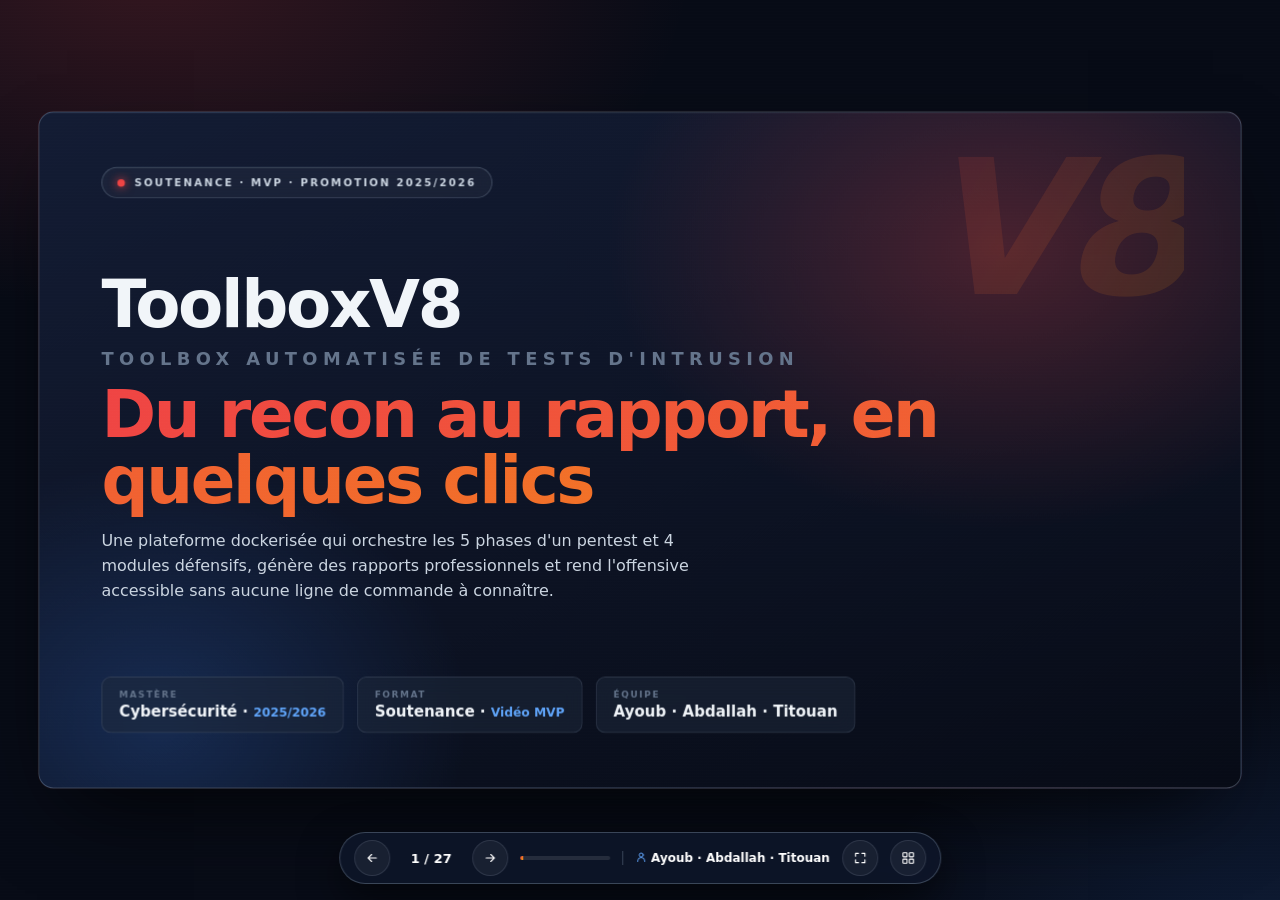
==== commit ff6e7618: "Feat: ajout des 9 videos de demo + 2 nouvelles slides (recon active + scan vuln) Vidéos de démonstra" ====
--- a/presentation-toolbox/index.html
+++ b/presentation-toolbox/index.html
@@ -271,7 +271,7 @@
                 <div class="card off">
                     <div class="head-row"><span class="icon-box off"><svg class="ico ico-lg"><use href="#i-zap"/></svg></span><h3>Offensifs</h3></div>
                     <ul style="font-size:13.5px">
-                        <li><strong>passive_recon</strong> — Google Dorks (18 templates)</li>
+                        <li><strong>passive_recon</strong> — Google Dorks (24 templates)</li>
                         <li><strong>recon</strong> — Nmap, DNS, whois, WhatWeb</li>
                         <li><strong>scan</strong> — Nmap NSE, Nikto, SSLyze</li>
                         <li><strong>exploit</strong> — SQLmap, Hydra, John (304 formats)</li>
@@ -302,18 +302,18 @@
                 <div>
                     <div class="video-slot">
                         <!-- Vidéo prête ? Décommentez la ligne ci-dessous (fichier à placer dans videos/) : -->
-                        <!-- <video controls preload="metadata" src="videos/demo-osint.mp4"></video> -->
+                        <video controls preload="metadata" src="videos/demo-01-osint.mp4"></video>
                         <div class="vs-ph">
                             <div class="ring"><svg class="ico"><use href="#i-play"/></svg></div>
                             <div class="t">Vidéo de démo · OSINT</div>
-                            <div class="s">Déposez <code>videos/demo-osint.mp4</code></div>
+                            <div class="s">Déposez <code>videos/demo-01-osint.mp4</code></div>
                         </div>
                     </div>
                 </div>
                 <div>
                     <ul style="margin-top:4px">
                         <li>Cible en <strong>champ libre</strong> — nom, marque, sujet, pas besoin de domaine</li>
-                        <li><strong>18 dorks Google</strong> répartis en 3 catégories</li>
+                        <li><strong>24 dorks Google</strong> répartis en 3 catégories (Mot-clé, Réseaux sociaux, Domaine)</li>
                         <li>Ouverture <strong>multi-onglets automatique</strong> des résultats</li>
                     </ul>
                     <div class="highlight ok frag" style="margin-top:16px"><strong>100 % passif :</strong> zéro paquet envoyé vers la cible. Conforme RGPD.</div>
@@ -321,9 +321,68 @@
             </div>
         </section>
 
-        <!-- 12 · DÉMO 2 · SQLMAP -->
+        <!-- 11bis · DÉMO 2 · RECON ACTIVE -->
+        <section class="slide" data-speaker="Ayoub — Démo Recon active">
+            <span class="who-tag"><svg class="ico"><use href="#i-target"/></svg> <b>Démo 2</b></span>
+            <div class="demo-flag"><span class="live-dot"></span> <svg class="ico"><use href="#i-play"/></svg> Démo live à montrer</div>
+            <span class="kicker">Reconnaissance active · recon · Nmap + Whois + WhatWeb</span>
+            <h2>Cartographier la cible, <span class="accent">en quelques secondes</span></h2>
+            <p class="narration">Après l'OSINT, on touche au réseau — toujours en mode autorisé. 3 outils chaînés en un clic.</p>
+            <div class="two-col demo">
+                <div>
+                    <div class="video-slot">
+                        <video controls preload="metadata" src="videos/demo-02-recon-active.mp4"></video>
+                        <div class="vs-ph">
+                            <div class="ring"><svg class="ico"><use href="#i-play"/></svg></div>
+                            <div class="t">Vidéo de démo · Recon active</div>
+                            <div class="s">Déposez <code>videos/demo-02-recon-active.mp4</code></div>
+                        </div>
+                    </div>
+                </div>
+                <div>
+                    <ul style="margin-top:4px">
+                        <li>Cible : <code>scanme.nmap.org</code> <span style="color:var(--muted)">(serveur officiel Nmap, scans autorisés)</span></li>
+                        <li>3 outils en parallèle : <strong>Nmap</strong> (ports/services), <strong>Whois</strong> (propriétaire), <strong>WhatWeb</strong> (technos)</li>
+                        <li>Résultat : ports <strong>22 SSH</strong> + <strong>80 HTTP</strong> ouverts, <strong>Apache</strong> identifié</li>
+                    </ul>
+                    <div class="highlight frag" style="margin-top:16px"><strong>Cartographie complète</strong> consolidée dans un rapport PDF unique.</div>
+                </div>
+            </div>
+        </section>
+
+        <!-- 11ter · DÉMO 3 · SCAN VULN -->
+        <section class="slide" data-speaker="Titouan — Démo Scan Vuln">
+            <span class="who-tag"><svg class="ico"><use href="#i-alert"/></svg> <b>Démo 3</b></span>
+            <div class="demo-flag"><span class="live-dot"></span> <svg class="ico"><use href="#i-play"/></svg> Démo live à montrer</div>
+            <span class="kicker">Scan de vulnérabilités · scan · Nikto</span>
+            <h2>De la surface au défaut concret, <span class="accent">en 30 secondes</span></h2>
+            <p class="narration">Une fois la surface identifiée, Nikto bombarde le serveur de tests ciblés. Findings actionnables directement.</p>
+            <div class="two-col demo">
+                <div>
+                    <div class="video-slot">
+                        <video controls preload="metadata" src="videos/demo-03-scan-vuln.mp4"></video>
+                        <div class="vs-ph">
+                            <div class="ring"><svg class="ico"><use href="#i-play"/></svg></div>
+                            <div class="t">Vidéo de démo · Scan vuln</div>
+                            <div class="s">Déposez <code>videos/demo-03-scan-vuln.mp4</code></div>
+                        </div>
+                    </div>
+                </div>
+                <div>
+                    <ul style="margin-top:4px">
+                        <li>Cible : <code>scanme.nmap.org:80</code></li>
+                        <li>Outil : <strong>Nikto</strong> profil Quick (~6000 requêtes HTTP)</li>
+                        <li><strong>Apache</strong> fingerprinté + plusieurs <strong>headers de sécurité manquants</strong></li>
+                        <li><code>mod_negotiation</code> activé → vecteur d'énumération identifié</li>
+                    </ul>
+                    <div class="highlight frag" style="margin-top:16px"><strong>Findings concrets, classés, actionnables</strong> par l'équipe sécu du client.</div>
+                </div>
+            </div>
+        </section>
+
+        <!-- 12 · DÉMO 4 · SQLMAP -->
         <section class="slide" data-speaker="Abdallah — Démo SQLmap">
-            <span class="who-tag"><svg class="ico"><use href="#i-database"/></svg> <b>Démo 2</b></span>
+            <span class="who-tag"><svg class="ico"><use href="#i-database"/></svg> <b>Démo 4</b></span>
             <div class="demo-flag"><span class="live-dot"></span> <svg class="ico"><use href="#i-play"/></svg> Démo live à montrer</div>
             <span class="kicker">Attaque · Base de données · SQLmap</span>
             <h2>SQLmap : faire « avouer » une <span class="accent">base de données</span></h2>
@@ -332,19 +391,19 @@
                 <div>
                     <div class="video-slot">
                         <!-- Vidéo prête ? Décommentez la ligne ci-dessous (fichier à placer dans videos/) : -->
-                        <!-- <video controls preload="metadata" src="videos/demo-sqlmap.mp4"></video> -->
+                        <video controls preload="metadata" src="videos/demo-04-sqlmap.mp4"></video>
                         <div class="vs-ph">
                             <div class="ring"><svg class="ico"><use href="#i-play"/></svg></div>
                             <div class="t">Vidéo de démo · SQLmap</div>
-                            <div class="s">Déposez <code>videos/demo-sqlmap.mp4</code></div>
+                            <div class="s">Déposez <code>videos/demo-04-sqlmap.mp4</code></div>
                         </div>
                     </div>
                 </div>
                 <div>
                     <ul style="margin-top:4px">
-                        <li><strong>3 types d'injection</strong> détectés : Boolean, Time-based, Stacked queries</li>
+                        <li><strong>2 types d'injection</strong> détectés : Boolean-based blind, Time-based blind (heavy query)</li>
                         <li>SGBD identifié : <strong>Microsoft SQL Server 2014</strong></li>
-                        <li>Stack web reconstituée : IIS 8.5, ASP.NET, Django</li>
+                        <li>Stack web reconstituée : <strong>IIS 8.5, ASP.NET, ASP</strong></li>
                     </ul>
                     <div class="highlight frag" style="margin-top:16px"><strong>Détection complète + payload exact en ~5 min</strong> — contre ~30 min en manuel.</div>
                 </div>
@@ -353,7 +412,7 @@
 
         <!-- 13 · DÉMO 3 · HYDRA -->
         <section class="slide" data-speaker="Ayoub — Démo Hydra">
-            <span class="who-tag"><svg class="ico"><use href="#i-key"/></svg> <b>Démo 3</b></span>
+            <span class="who-tag"><svg class="ico"><use href="#i-key"/></svg> <b>Démo 5</b></span>
             <div class="demo-flag"><span class="live-dot"></span> <svg class="ico"><use href="#i-play"/></svg> Démo live à montrer</div>
             <span class="kicker">Attaque · Mots de passe · Hydra</span>
             <h2>Hydra : un mot de passe faible tombe en <span class="accent">1 seconde</span></h2>
@@ -362,11 +421,11 @@
                 <div>
                     <div class="video-slot">
                         <!-- Vidéo prête ? Décommentez la ligne ci-dessous (fichier à placer dans videos/) : -->
-                        <!-- <video controls preload="metadata" src="videos/demo-hydra.mp4"></video> -->
+                        <video controls preload="metadata" src="videos/demo-05-hydra.mp4"></video>
                         <div class="vs-ph">
                             <div class="ring"><svg class="ico"><use href="#i-play"/></svg></div>
                             <div class="t">Vidéo de démo · Hydra</div>
-                            <div class="s">Déposez <code>videos/demo-hydra.mp4</code></div>
+                            <div class="s">Déposez <code>videos/demo-05-hydra.mp4</code></div>
                         </div>
                     </div>
                 </div>
@@ -384,7 +443,7 @@
 
         <!-- 14 · DÉMO 4 · JOHN -->
         <section class="slide" data-speaker="Ayoub — Démo John">
-            <span class="who-tag"><svg class="ico"><use href="#i-lock"/></svg> <b>Démo 4</b></span>
+            <span class="who-tag"><svg class="ico"><use href="#i-lock"/></svg> <b>Démo 6</b></span>
             <div class="demo-flag"><span class="live-dot"></span> <svg class="ico"><use href="#i-play"/></svg> Démo live à montrer</div>
             <span class="kicker">Attaque · Mots de passe chiffrés · John the Ripper</span>
             <h2>John the Ripper : retrouver un mot de passe <span class="accent">chiffré</span></h2>
@@ -393,11 +452,11 @@
                 <div>
                     <div class="video-slot">
                         <!-- Vidéo prête ? Décommentez la ligne ci-dessous (fichier à placer dans videos/) : -->
-                        <!-- <video controls preload="metadata" src="videos/demo-john.mp4"></video> -->
+                        <video controls preload="metadata" src="videos/demo-06-john.mp4"></video>
                         <div class="vs-ph">
                             <div class="ring"><svg class="ico"><use href="#i-play"/></svg></div>
                             <div class="t">Vidéo de démo · John</div>
-                            <div class="s">Déposez <code>videos/demo-john.mp4</code></div>
+                            <div class="s">Déposez <code>videos/demo-06-john.mp4</code></div>
                         </div>
                     </div>
                     <table class="t" style="margin-top:12px">
@@ -423,7 +482,7 @@
 
         <!-- 15 · DÉMO 5 · ZAP -->
         <section class="slide" data-speaker="Abdallah — Démo ZAP">
-            <span class="who-tag"><svg class="ico"><use href="#i-search"/></svg> <b>Démo 5</b></span>
+            <span class="who-tag"><svg class="ico"><use href="#i-search"/></svg> <b>Démo 7</b></span>
             <div class="demo-flag"><span class="live-dot"></span> <svg class="ico"><use href="#i-play"/></svg> Démo live à montrer</div>
             <span class="kicker">Audit de site web · OWASP ZAP</span>
             <h2>OWASP ZAP : <span class="accent">105 alertes</span> en 55 s</h2>
@@ -437,11 +496,11 @@
                 <div>
                     <div class="video-slot">
                         <!-- Vidéo prête ? Décommentez la ligne ci-dessous (fichier à placer dans videos/) : -->
-                        <!-- <video controls preload="metadata" src="videos/demo-zap.mp4"></video> -->
+                        <video controls preload="metadata" src="videos/demo-07-zap.mp4"></video>
                         <div class="vs-ph">
                             <div class="ring"><svg class="ico"><use href="#i-play"/></svg></div>
                             <div class="t">Vidéo de démo · OWASP ZAP</div>
-                            <div class="s">Déposez <code>videos/demo-zap.mp4</code></div>
+                            <div class="s">Déposez <code>videos/demo-07-zap.mp4</code></div>
                         </div>
                     </div>
                 </div>
@@ -459,7 +518,7 @@
 
         <!-- 16 · DÉMO 6 · GOBUSTER -->
         <section class="slide" data-speaker="Abdallah — Démo Gobuster">
-            <span class="who-tag"><svg class="ico"><use href="#i-search"/></svg> <b>Démo 6</b></span>
+            <span class="who-tag"><svg class="ico"><use href="#i-search"/></svg> <b>Démo 8</b></span>
             <div class="demo-flag"><span class="live-dot"></span> <svg class="ico"><use href="#i-play"/></svg> Démo live à montrer</div>
             <span class="kicker">Pages cachées d'un site · Gobuster</span>
             <h2>Gobuster : trouver les <span class="accent">pages cachées</span> d'un site</h2>
@@ -468,11 +527,11 @@
                 <div>
                     <div class="video-slot">
                         <!-- Vidéo prête ? Décommentez la ligne ci-dessous (fichier à placer dans videos/) : -->
-                        <!-- <video controls preload="metadata" src="videos/demo-gobuster.mp4"></video> -->
+                        <video controls preload="metadata" src="videos/demo-08-gobuster.mp4"></video>
                         <div class="vs-ph">
                             <div class="ring"><svg class="ico"><use href="#i-play"/></svg></div>
                             <div class="t">Vidéo de démo · Gobuster</div>
-                            <div class="s">Déposez <code>videos/demo-gobuster.mp4</code></div>
+                            <div class="s">Déposez <code>videos/demo-08-gobuster.mp4</code></div>
                         </div>
                     </div>
                 </div>
@@ -582,7 +641,7 @@
 
         <!-- 20 · DÉMO 7 · RAPPORT PDF -->
         <section class="slide" data-speaker="Titouan — Démo Rapport">
-            <span class="who-tag"><svg class="ico"><use href="#i-file-check"/></svg> <b>Démo 7</b></span>
+            <span class="who-tag"><svg class="ico"><use href="#i-file-check"/></svg> <b>Démo 9</b></span>
             <div class="demo-flag"><span class="live-dot"></span> <svg class="ico"><use href="#i-play"/></svg> Démo live à montrer</div>
             <span class="kicker">Le livrable client</span>
             <h2>Un rapport <span class="accent">prêt à envoyer</span> en 2 secondes</h2>
@@ -591,11 +650,11 @@
                 <div>
                     <div class="video-slot">
                         <!-- Vidéo prête ? Décommentez la ligne ci-dessous (fichier à placer dans videos/) : -->
-                        <!-- <video controls preload="metadata" src="videos/demo-rapport.mp4"></video> -->
+                        <video controls preload="metadata" src="videos/demo-09-rapport-pdf.mp4"></video>
                         <div class="vs-ph">
                             <div class="ring"><svg class="ico"><use href="#i-play"/></svg></div>
                             <div class="t">Vidéo de démo · Rapport PDF</div>
-                            <div class="s">Déposez <code>videos/demo-rapport.mp4</code></div>
+                            <div class="s">Déposez <code>videos/demo-09-rapport-pdf.mp4</code></div>
                         </div>
                     </div>
                 </div>
